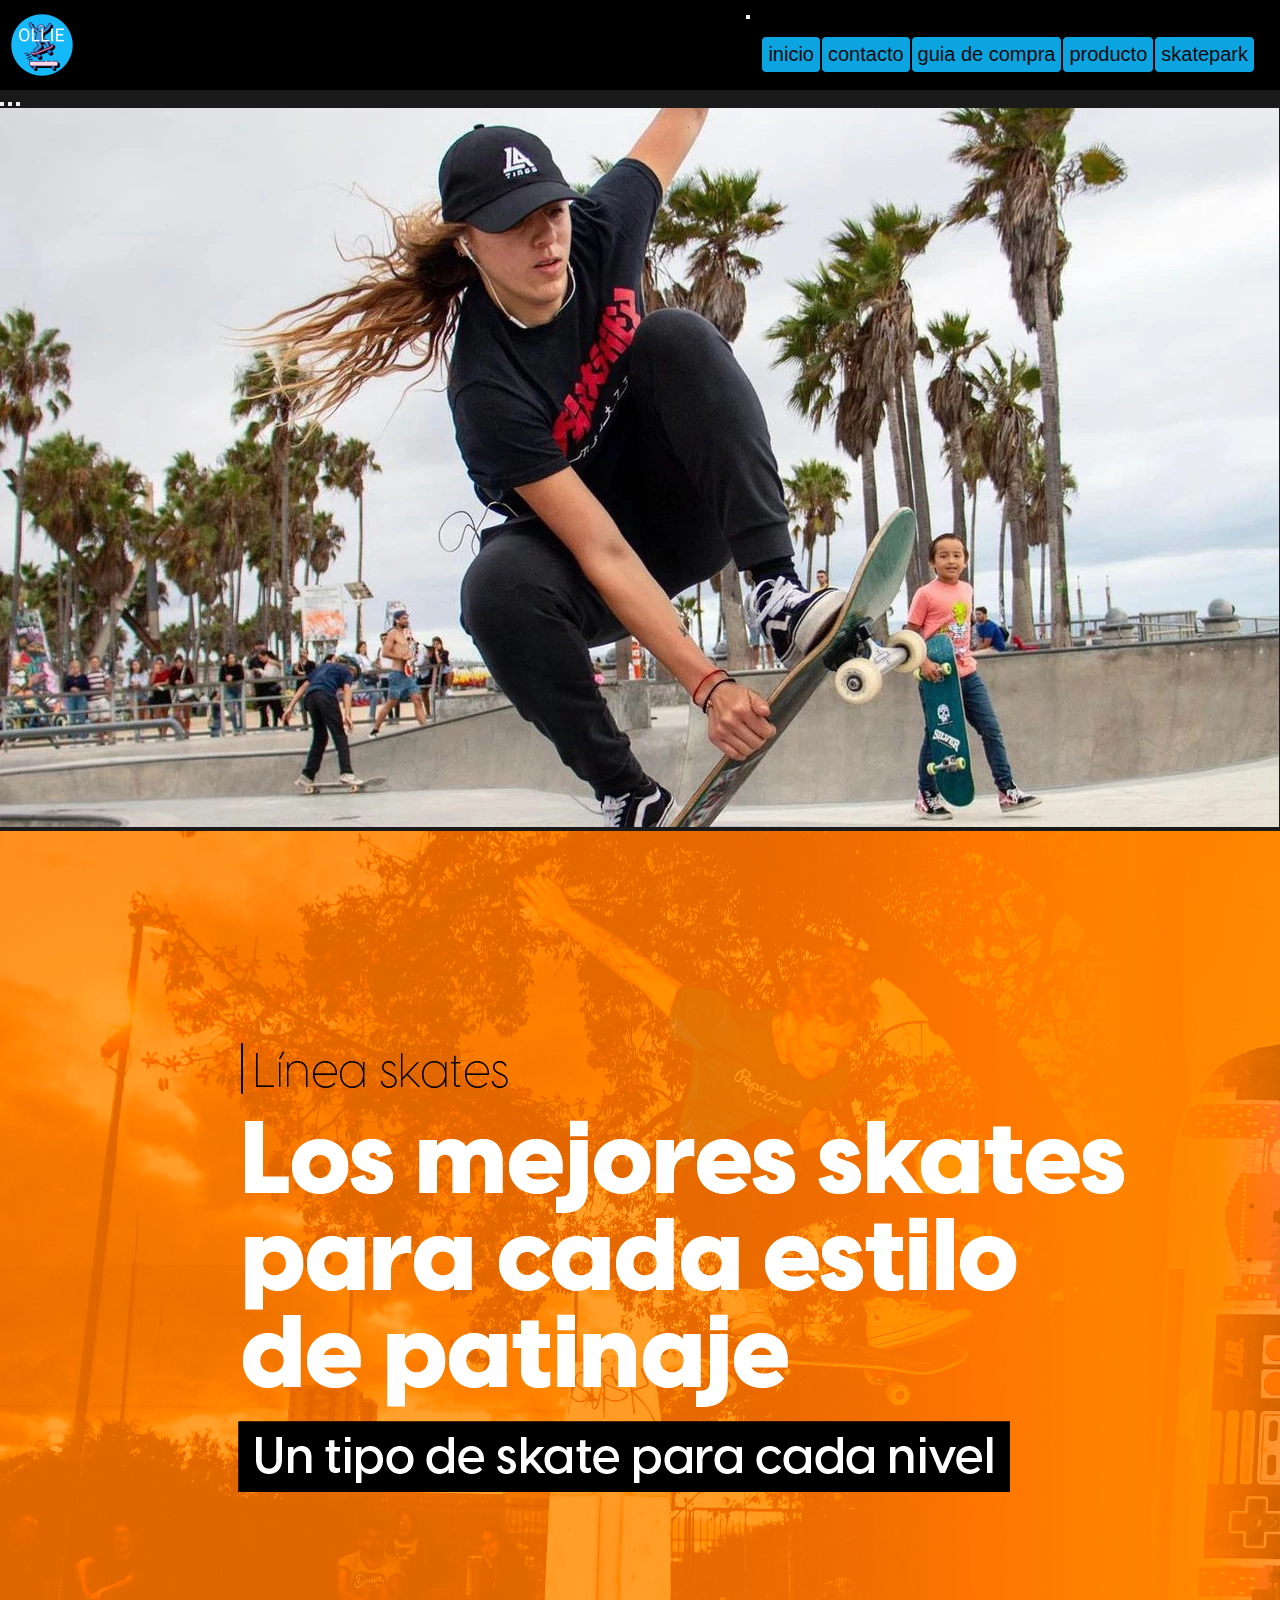
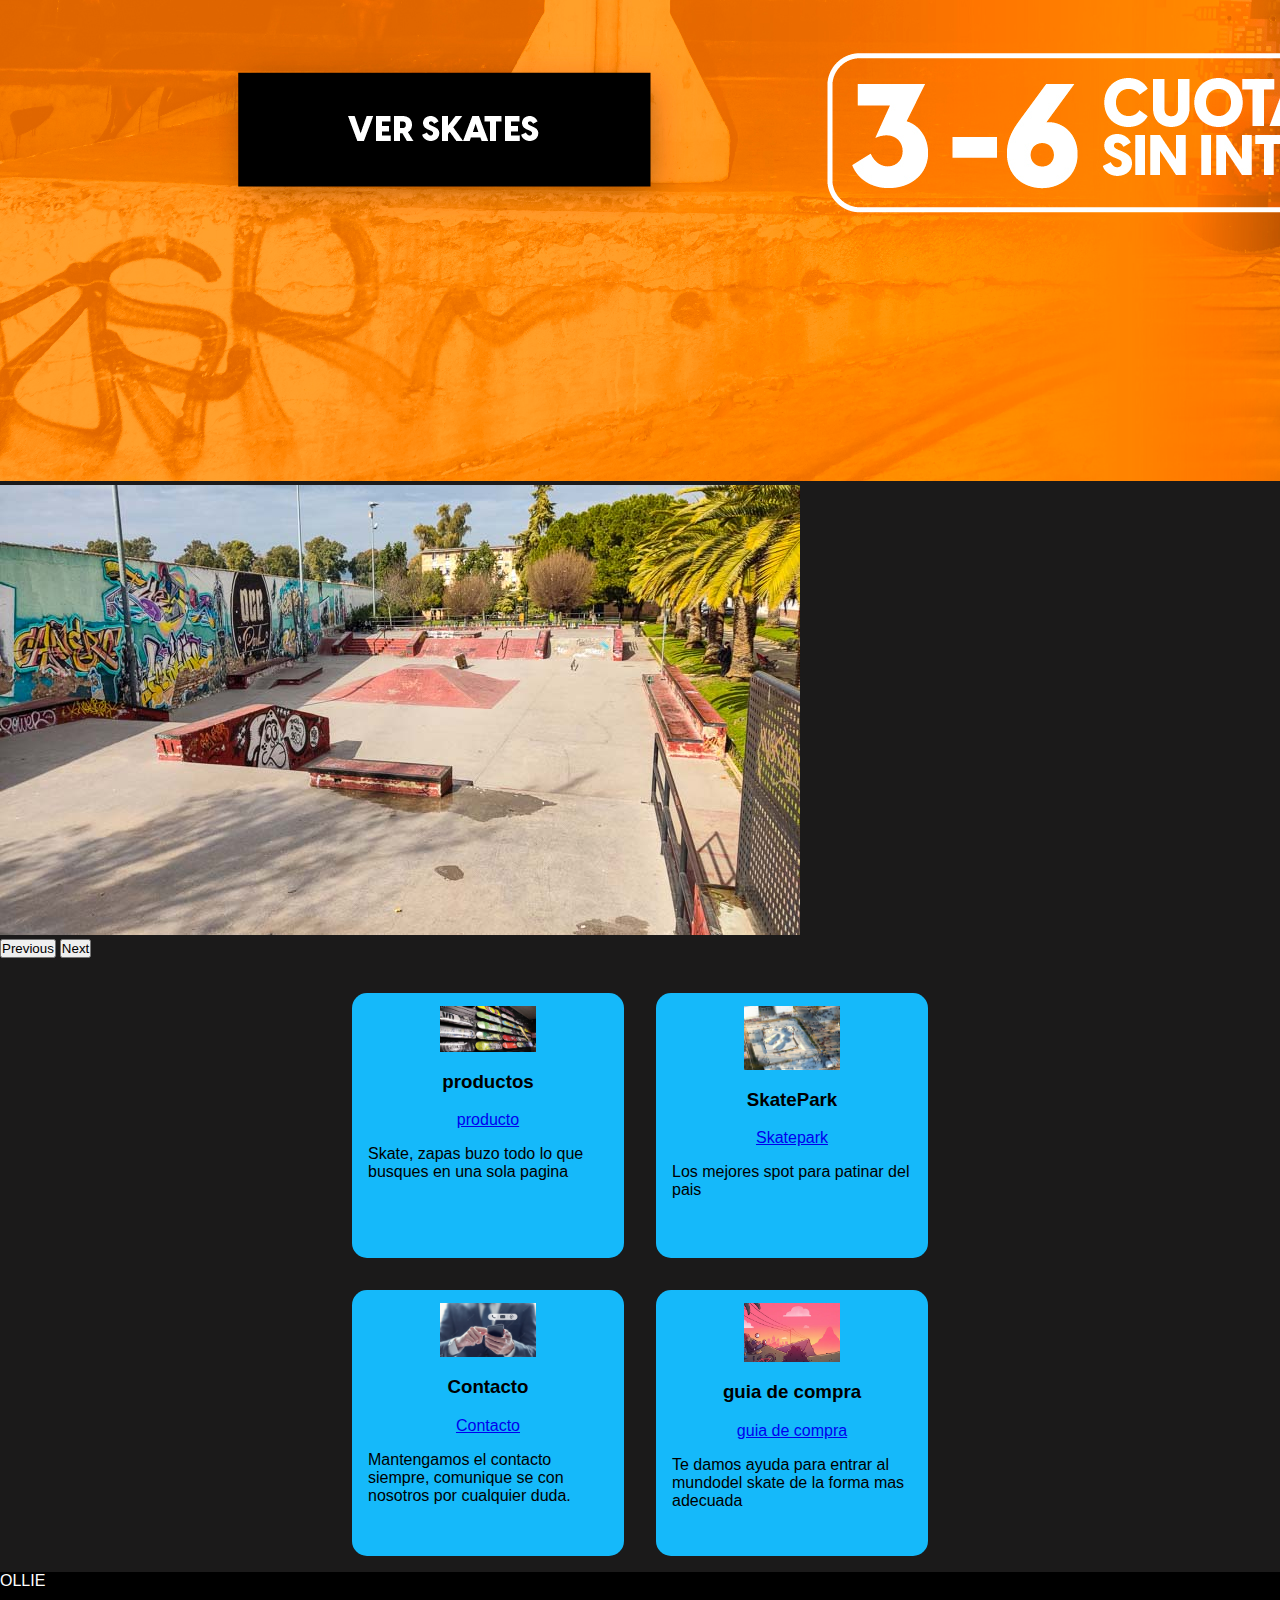
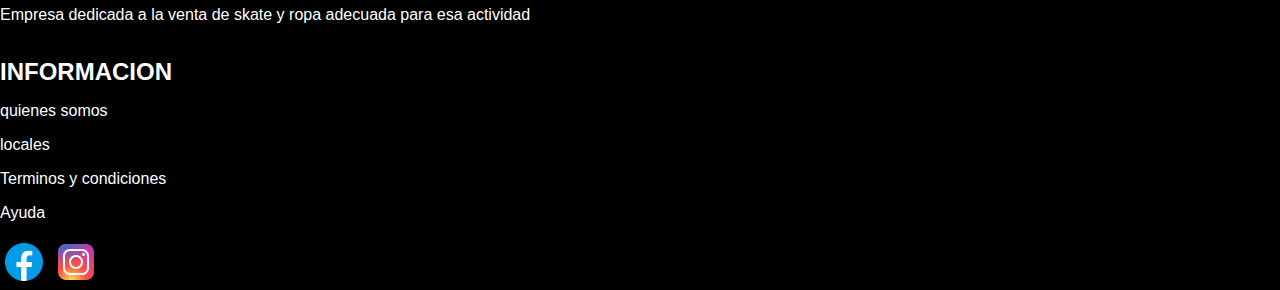
==== index.html @ e7edc2a2 "mejore el index.html" ====
<!DOCTYPE html>
<html lang="es">
<head>
    <meta charset="UTF-8">
    <meta http-equiv="X-UA-Compatible" content="IE=edge">
    <meta name="viewport" content="width=device-width, initial-scale=1.0">
    <!-- CSS only -->
    <link href="https://cdn.jsdelivr.net/npm/bootstrap@5.2.0/dist/css/bootstrap.min.css" rel="stylesheet" integrity="sha384-gH2yIJqKdNHPEq0n4Mqa/HGKIhSkIHeL5AyhkYV8i59U5AR6csBvApHHNl/vI1Bx" crossorigin="anonymous">
    <link rel="stylesheet" href="./style.css/style.css">
    <meta name="description" contect="pagina principal deventa de skate">
    <meta name="keywords" content="skate,zapatilla,buzos,skatepark">
    <title>OLLIE</title>
</head>
<body>
   <header class="header" class="container-fluid">
    <img class="logo" src="./imagen/icons8-skateboard-64.png" alt="logo de la pagina">
    <nav class="navbar navbar-expand-lg fondo-nav">
      <div class="container-fluid">
        
        <button class="navbar-toggler" type="button" data-bs-toggle="collapse" data-bs-target="#navbarSupportedContent" aria-controls="navbarSupportedContent" aria-expanded="false" aria-label="Toggle navigation">
          <span class="navbar-toggler-icon"></span>
        </button>
        <div class="collapse navbar-collapse" id="navbarSupportedContent">
          <ul class="navbar-nav me-auto mb-2 mb-lg-0">
            <li class="nav-item">
              <a class="nav-link" href="./index.html">inicio</a>
            </li>
            <li class="nav-item">
              <a class="nav-link"  href="./paginas/contacto.html">contacto</a>
            </li>
            <li class="nav-item">
              <a class="nav-link" href="./paginas/Guiadecompra.html">guia de compra</a>
            </li>
            
              <li class="nav-item">
                <a class="nav-link" href="./paginas/producto.html">producto</a>
              </li>
            <li class="nav-item">
              <a class="nav-link" href="./paginas/Skatepark.html">skatepark</a>
            </li>
          </ul>
      </div>
    </nav>
   </header>
   <main class="container-fluid">
      <div id="carouselExampleIndicators" class="carousel slide" data-bs-ride="true">
    <div class="carousel-indicators">
      <button type="button" data-bs-target="#carouselExampleIndicators" data-bs-slide-to="0" class="active" aria-current="true" aria-label="Slide 1"></button>
      <button type="button" data-bs-target="#carouselExampleIndicators" data-bs-slide-to="1" aria-label="Slide 2"></button>
      <button type="button" data-bs-target="#carouselExampleIndicators" data-bs-slide-to="2" aria-label="Slide 3"></button>
    </div>
    <div class="carousel-inner">
      <div class="carousel-item active">
        <img src="./imagen/Sketer_Monopatinjae_hiphop_002.webp" class="d-block w-100" alt="foto de skater">
      </div>
      <div class="carousel-item">
        <img src="./imagen/skates_Mesa-de-trabajo-1.jpg" class="d-block w-100" alt="tabla de skate">
      </div>
      <div class="carousel-item">
        <img src="./imagen/skatepark-cordoba-5.jpg" class="d-block w-100" alt="skatepark de san nicolas">
      </div>
    </div>
    <button class="carousel-control-prev" type="button" data-bs-target="#carouselExampleIndicators" data-bs-slide="prev">
      <span class="carousel-control-prev-icon" aria-hidden="true"></span>
      <span class="visually-hidden">Previous</span>
    </button>
    <button class="carousel-control-next" type="button" data-bs-target="#carouselExampleIndicators" data-bs-slide="next">
      <span class="carousel-control-next-icon" aria-hidden="true"></span>
      <span class="visually-hidden">Next</span>
    </button>
    <main class="iniciomain">
    <section class="inicio">
      <h3 class="titulodeinicio"></h3>
      <section class="cardContainer2">
        <div class="card2">
            <img class="img2" src="./imagen/pared de skate.jpg" alt="producto">
            <h3>productos</h3>
            <a class="linkinicio" href="./paginas/producto.html">producto</a>
            <p>Skate, zapas buzo todo lo que busques en una sola pagina </p>
        </div>

              
        <div class="card2">
            <img class="img2" src="./imagen/SKATEPARC-VUE-ARIENNE.jpg" alt="skatepark">
            <h3>SkatePark</h3>
            <a class="linkinicio" href="./paginas/Skatepark.html">Skatepark</a>
            <p>Los mejores spot para patinar del pais</p>
        </div>

          <div class="card2">
            <img class="img2" src="./imagen/contacto.jpg" alt="contacto">
            <h3>Contacto</h3>
            <a class="linkinicio" href="./paginas/contacto.html">Contacto</a>
            <p>Mantengamos el contacto siempre, comunique se con nosotros por cualquier duda.</p>
          </div>
          <div class="card2">
            <img class="img2" src="./imagen/fondo chill.jpg" alt="guia de compra">
            <h3>guia de compra</h3>
            <a class="linkinicio" href="./paginas/Guiadecompra.html">guia de compra</a>
            <p>Te damos ayuda para entrar al mundodel skate de la forma mas adecuada</p>
        </div>
    </section>
  </main>
  </div>
          <footer id="footerindex" class="border">OLLIE
            <br>
            <p>Empresa dedicada a la venta de skate y ropa adecuada para esa actividad </p>
            <br>
            <h2>INFORMACION</h2>
            <p>quienes somos</p>
            <p>locales</p>
            <p>Terminos y condiciones</p>
            <p>Ayuda</p>
            <img class="logofooter" src="./imagen/icons8-facebook-nuevo-48.png">
            <img class="logofooter" src="./imagen/icons8-instagram-48 (1).png">
            </footer>
        </section>
          </main>
          <!-- JavaScript Bundle with Popper -->
          <script src="https://cdn.jsdelivr.net/npm/bootstrap@5.2.0/dist/js/bootstrap.bundle.min.js" integrity="sha384-A3rJD856KowSb7dwlZdYEkO39Gagi7vIsF0jrRAoQmDKKtQBHUuLZ9AsSv4jD4Xa" crossorigin="anonymous"></script>
        </body>
        </html>
---- style.css/style.css ----
@charset "UTF-8";
/*cabecera de la pagina*/
/* diseño mobile*/
.iniciomain {
  display: block;
}

.cardContainer2 {
  display: flex;
  flex-wrap: wrap;
  justify-content: center;
  width: 60%;
  margin: auto;
}

.card2 {
  display: flex;
  flex-direction: column;
  align-items: center;
  width: 15rem;
  height: 15rem;
  padding: 0.8rem 1rem;
  margin: 1rem 1rem;
  background-color: #15b9fa;
  border-radius: 15px;
  transition: 0.2s ease all;
}

p {
  display: block;
  -webkit-margin-before: 1em;
          margin-block-start: 1em;
  -webkit-margin-after: 1em;
          margin-block-end: 1em;
  -webkit-margin-start: 0px;
          margin-inline-start: 0px;
  -webkit-margin-end: 0px;
          margin-inline-end: 0px;
}

.img2 {
  width: 40%;
}

.card div {
  width: 100%;
  display: flex;
  justify-content: space-between;
  align-items: center;
  margin-top: 1.5rem;
}

.card h3 {
  margin: 1rem auto 0.5rem 0;
}

h3 {
  display: block;
  font-size: 1.17em;
  -webkit-margin-before: 1em;
          margin-block-start: 1em;
  -webkit-margin-after: 1em;
          margin-block-end: 1em;
  -webkit-margin-start: 0px;
          margin-inline-start: 0px;
  -webkit-margin-end: 0px;
          margin-inline-end: 0px;
  font-weight: bold;
}

.card:hover {
  transform: scale(1.03);
  box-shadow: rgba(100, 100, 111, 0.2) 0px 7px 29px 0px;
}

.header {
  display: flex;
  align-items: center;
  justify-content: space-between;
  padding: 10px;
  background-color: #000000;
  height: 70px;
  margin: 0px;
}

.title {
  font-family: Impact, Haettenschweiler, "Arial Narrow Bold", sans-serif;
  color: #15b9fa;
}

.navbar ul {
  display: flex;
  justify-content: flex-end;
  padding: 15px;
}

.navbar ul li {
  display: inline-block;
  background-color: hsl(197deg, 91%, 46%);
  border-radius: 5px;
  border: 1px solid #000000;
  padding: 6px;
  margin: 0px;
}

.navbar ul li a {
  color: rgb(10, 10, 10);
  text-decoration: none;
  font-family: Impact, Haettenschweiler, "Arial Narrow Bold", sans-serif;
  font-size: 18px;
  font-size: 20px;
  transition: color 0.7s ease-in, font-size 1.5s;
}

.titulos {
  text-align: center;
  color: hsl(197deg, 91%, 46%);
}

.navbar ul li a:hover {
  color: #ffffff;
  font-size: 24px;
}

.navbar {
  display: flex;
}

.titulodeinicio {
  color: #ffffff;
  font-family: Impact, Haettenschweiler, "Arial Narrow Bold", sans-serif;
}

form {
  width: 300px;
  padding: 16px;
  border-radius: 10px;
  margin: auto;
  background-color: #f1d5d5;
}

form label {
  font-weight: bold;
  display: inline-block;
}

#footerindex {
  grid-area: footer;
  background-color: #000000;
  color: hsl(0deg, 0%, 100%);
  font-family: "Franklin Gothic Medium", "Arial Narrow", Arial, sans-serif;
  text-decoration: none;
  padding: 0px;
  margin: 0px;
}

* {
  padding: 0;
  margin: 0;
}

body {
  background-color: #1b1a1a;
}

nav {
  grid-area: nav;
}

#servicios {
  grid-area: servicios;
  font-family: Impact, Haettenschweiler, "Arial Narrow Bold", sans-serif;
  text-decoration: none;
  text-align: center;
  color: #1fbbe2;
}

aside {
  grid-area: publicidad;
}

section {
  font-family: Impact, Haettenschweiler, "Arial Narrow Bold", sans-serif;
}

.sectionventas {
  display: grid;
  grid-area: section;
  grid-template-areas: "img img";
  grid-template-columns: 1fr 1fr;
  grid-template-rows: 1fr;
  color: #ffffff;
}

#guia {
  color: #eff0ef;
  font-family: Impact, Haettenschweiler, "Arial Narrow Bold", sans-serif;
}

/*ventas de skate*/
.ventadeskate {
  display: block;
}

.cardContainer {
  display: flex;
  flex-wrap: wrap;
  justify-content: center;
  width: 80%;
  margin: auto;
}

.card {
  display: flex;
  flex-direction: column;
  align-items: center;
  width: 15rem;
  height: 43rem;
  padding: 0.8rem 1rem;
  margin: 1rem 1rem;
  background-color: rgb(247, 245, 245);
  border-radius: 15px;
  transition: 0.2s ease all;
}

p {
  display: block;
  -webkit-margin-before: 1em;
          margin-block-start: 1em;
  -webkit-margin-after: 1em;
          margin-block-end: 1em;
  -webkit-margin-start: 0px;
          margin-inline-start: 0px;
  -webkit-margin-end: 0px;
          margin-inline-end: 0px;
}

.card img {
  width: 70%;
}

.card div {
  width: 100%;
  display: flex;
  justify-content: space-between;
  align-items: center;
  margin-top: 1.5rem;
}

.card h3 {
  margin: 1rem auto 0.5rem 0;
}

h3 {
  display: block;
  font-size: 1.17em;
  -webkit-margin-before: 1em;
          margin-block-start: 1em;
  -webkit-margin-after: 1em;
          margin-block-end: 1em;
  -webkit-margin-start: 0px;
          margin-inline-start: 0px;
  -webkit-margin-end: 0px;
          margin-inline-end: 0px;
  font-weight: bold;
}

.card:hover {
  transform: scale(1.03);
  box-shadow: rgba(100, 100, 111, 0.2) 0px 7px 29px 0px;
}

@media screen and (min-width: 600px) and (orientation: portrait) {
  .grid {
    grid-template-columns: repeat(2, 1fr);
    grid-template-areas: "nav productos" "nav publicidad" "nav servicios" "footer footer";
  }
}
/* diseño de desktop */
@media screen and (min-width: 1200px) {
  .grid {
    display: grid;
    grid-template-areas: "nav productos publicidad" "nav servicios publicidad" "footer footer footer";
    grid-template-rows: 300px 250px 200px;
    grid-template-columns: 20% auto 10%;
    height: 100vh;
  }
  .grid2 {
    display: grid;
    grid-template-areas: "nav productos2 publicidad" "nav skateventas publicidad" "nav precios publicidad";
    grid-template-rows: 300px 250px 200px;
    grid-template-columns: 20% auto 10%;
    height: 100vh;
  }
  .navbar {
    display: flex;
  }
}
* {
  padding: 0px;
  margin: 0px;
}

/*fin de la cabecera */
/*cuerpo de la pagina */
@-webkit-keyframes fondo {
  0% {
    background-color: #eff0ef;
    padding: 20px;
  }
  25% {
    background-color: #1fbbe2;
    padding: 30px;
  }
  50% {
    background-color: #000000;
    padding: 10px;
  }
  100% {
    background-color: #eff0ef;
    padding: 20px;
  }
}
@keyframes fondo {
  0% {
    background-color: #eff0ef;
    padding: 20px;
  }
  25% {
    background-color: #1fbbe2;
    padding: 30px;
  }
  50% {
    background-color: #000000;
    padding: 10px;
  }
  100% {
    background-color: #eff0ef;
    padding: 20px;
  }
}
@media screen and (max-width: 599px) and (orientation: landscape) {
  .grid {
    grid-template-rows: 3fr 2fr 1fr;
  }
}
/*fin del cuerpo */
/*fin de diseño mobile */
/*diseño para taleta *//*# sourceMappingURL=style.css.map */
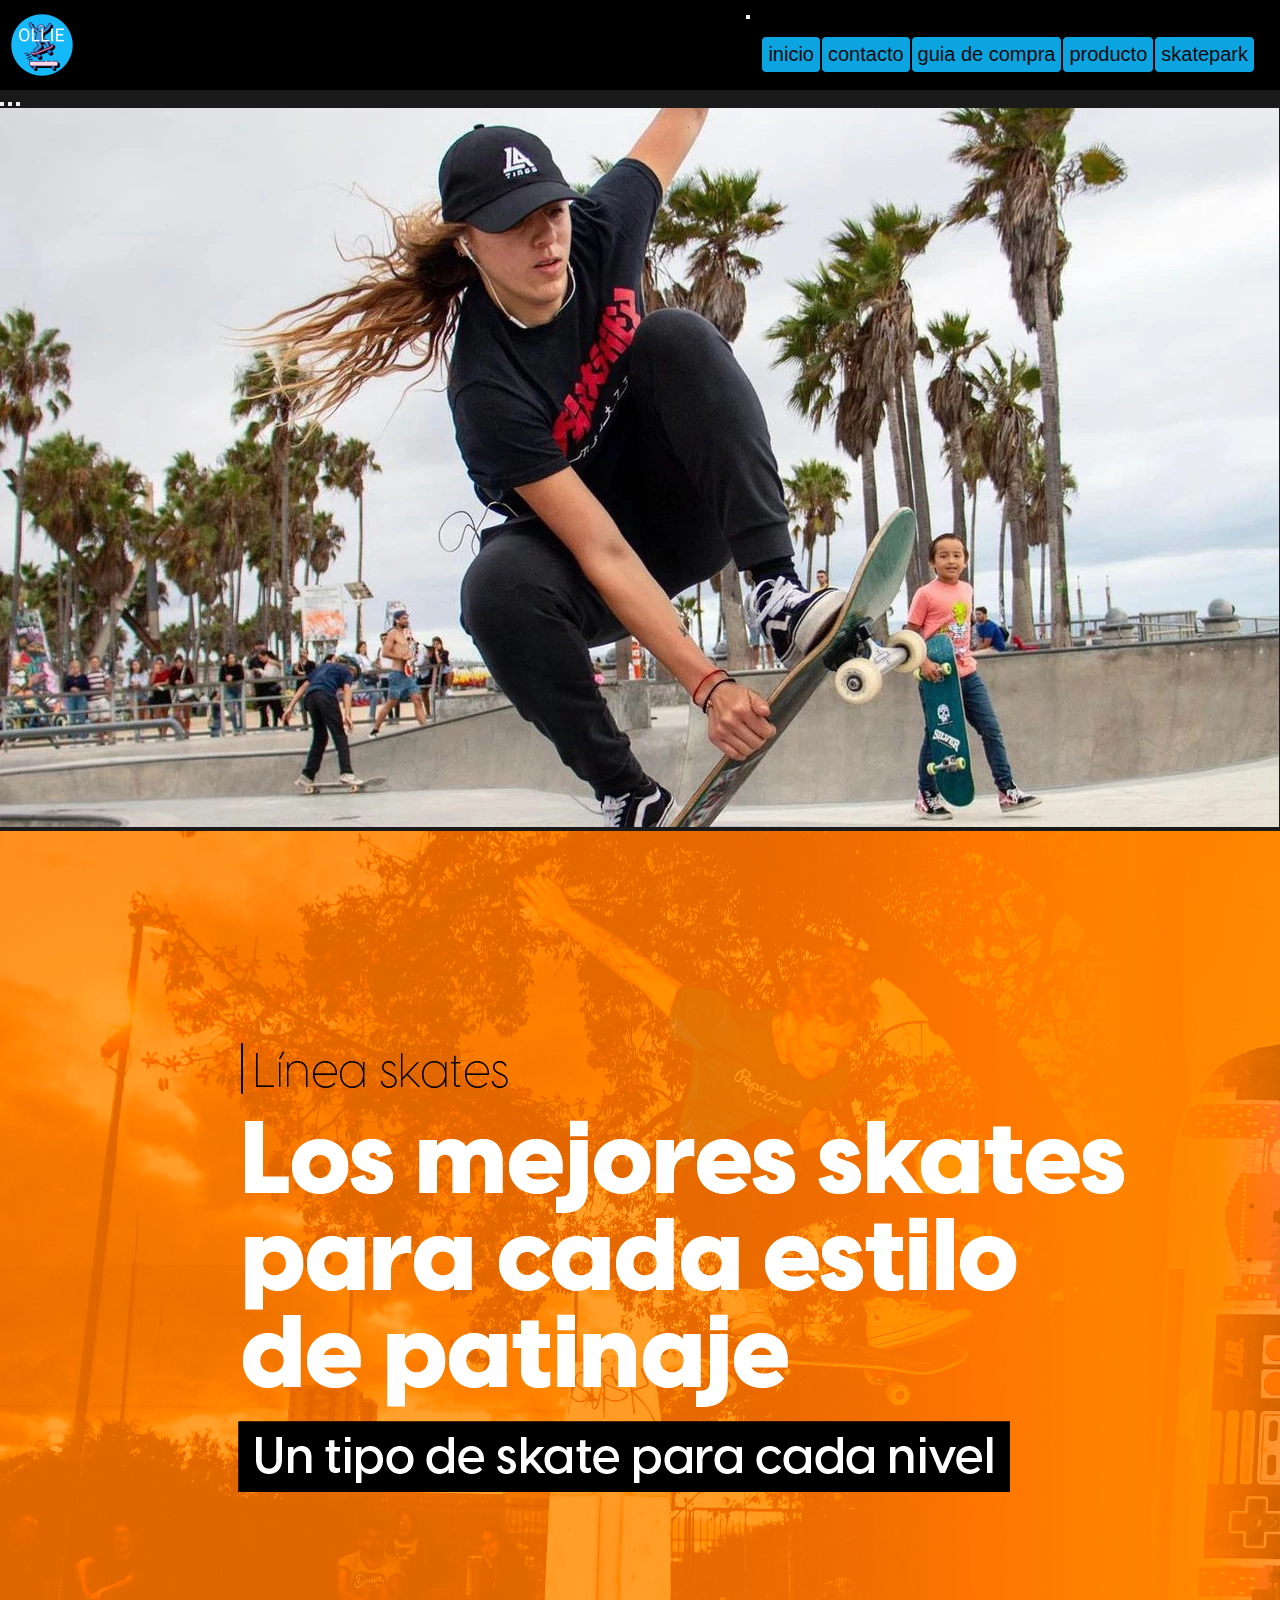
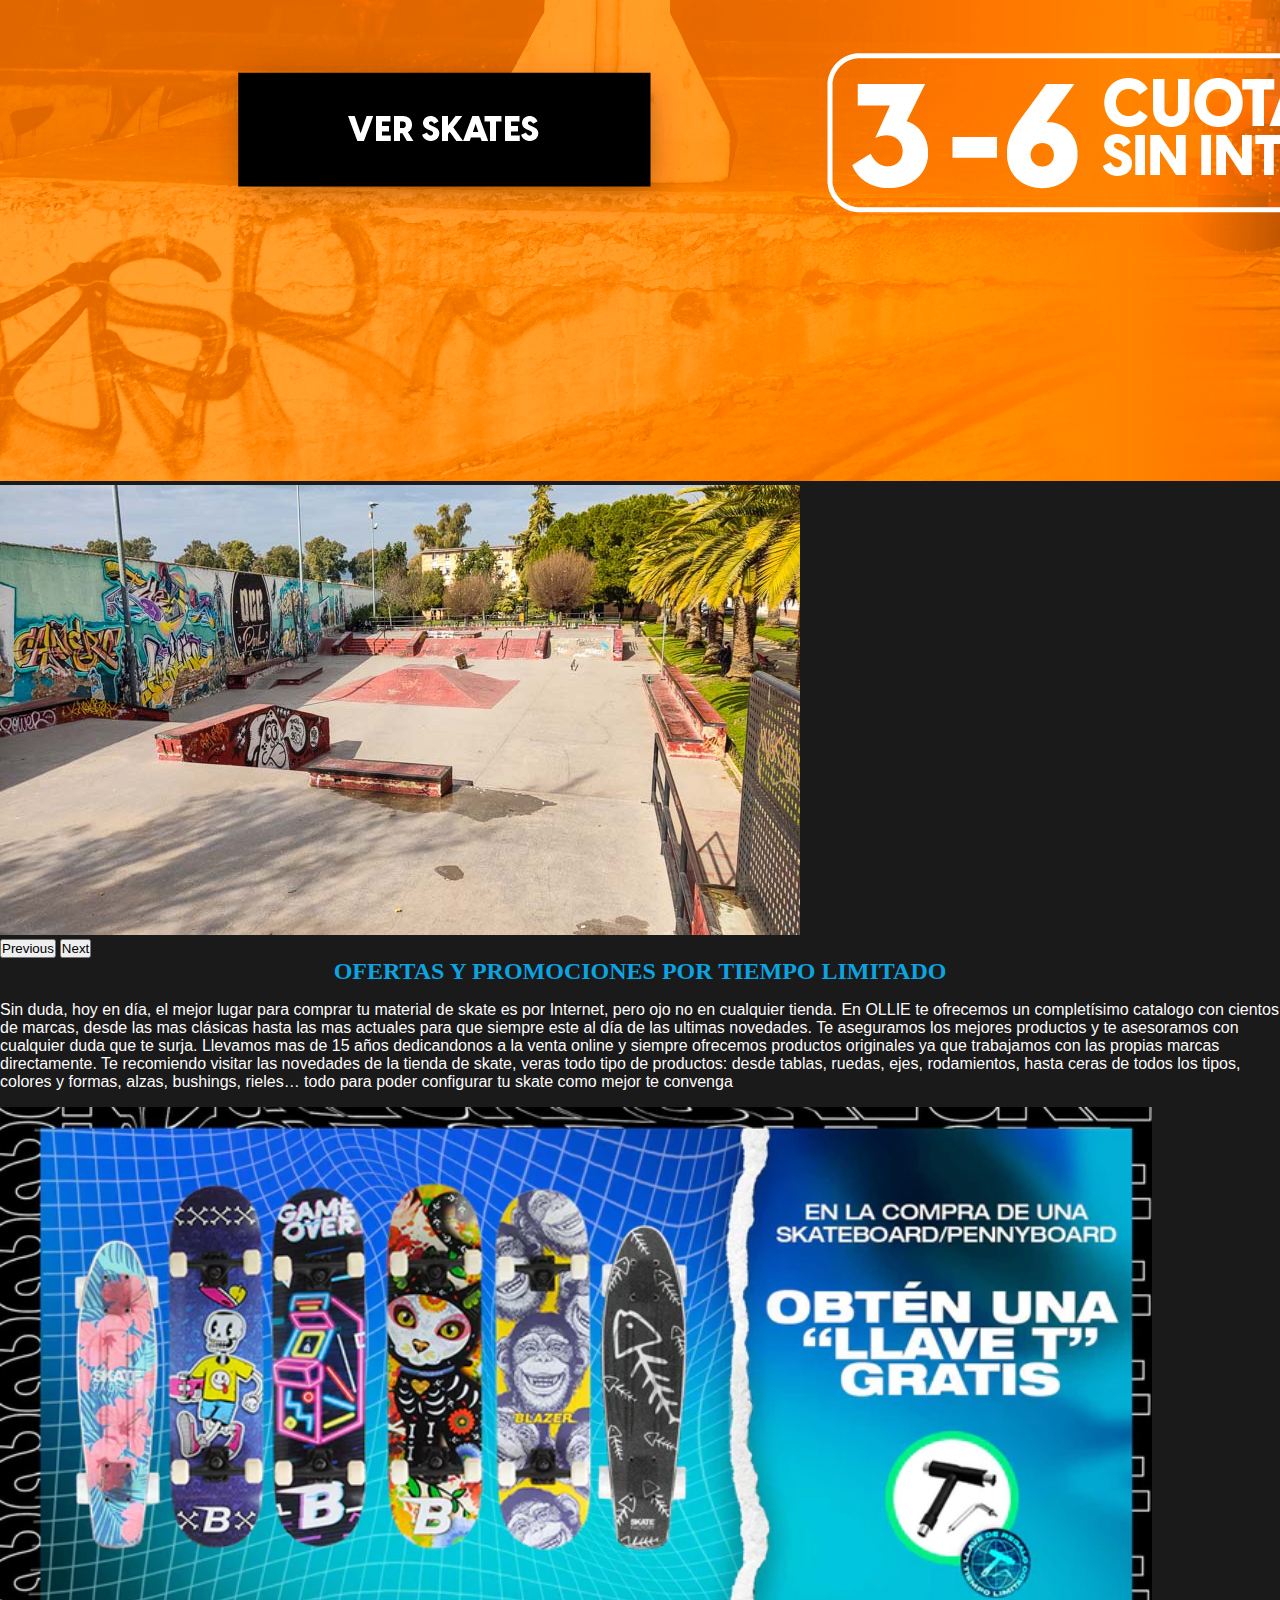
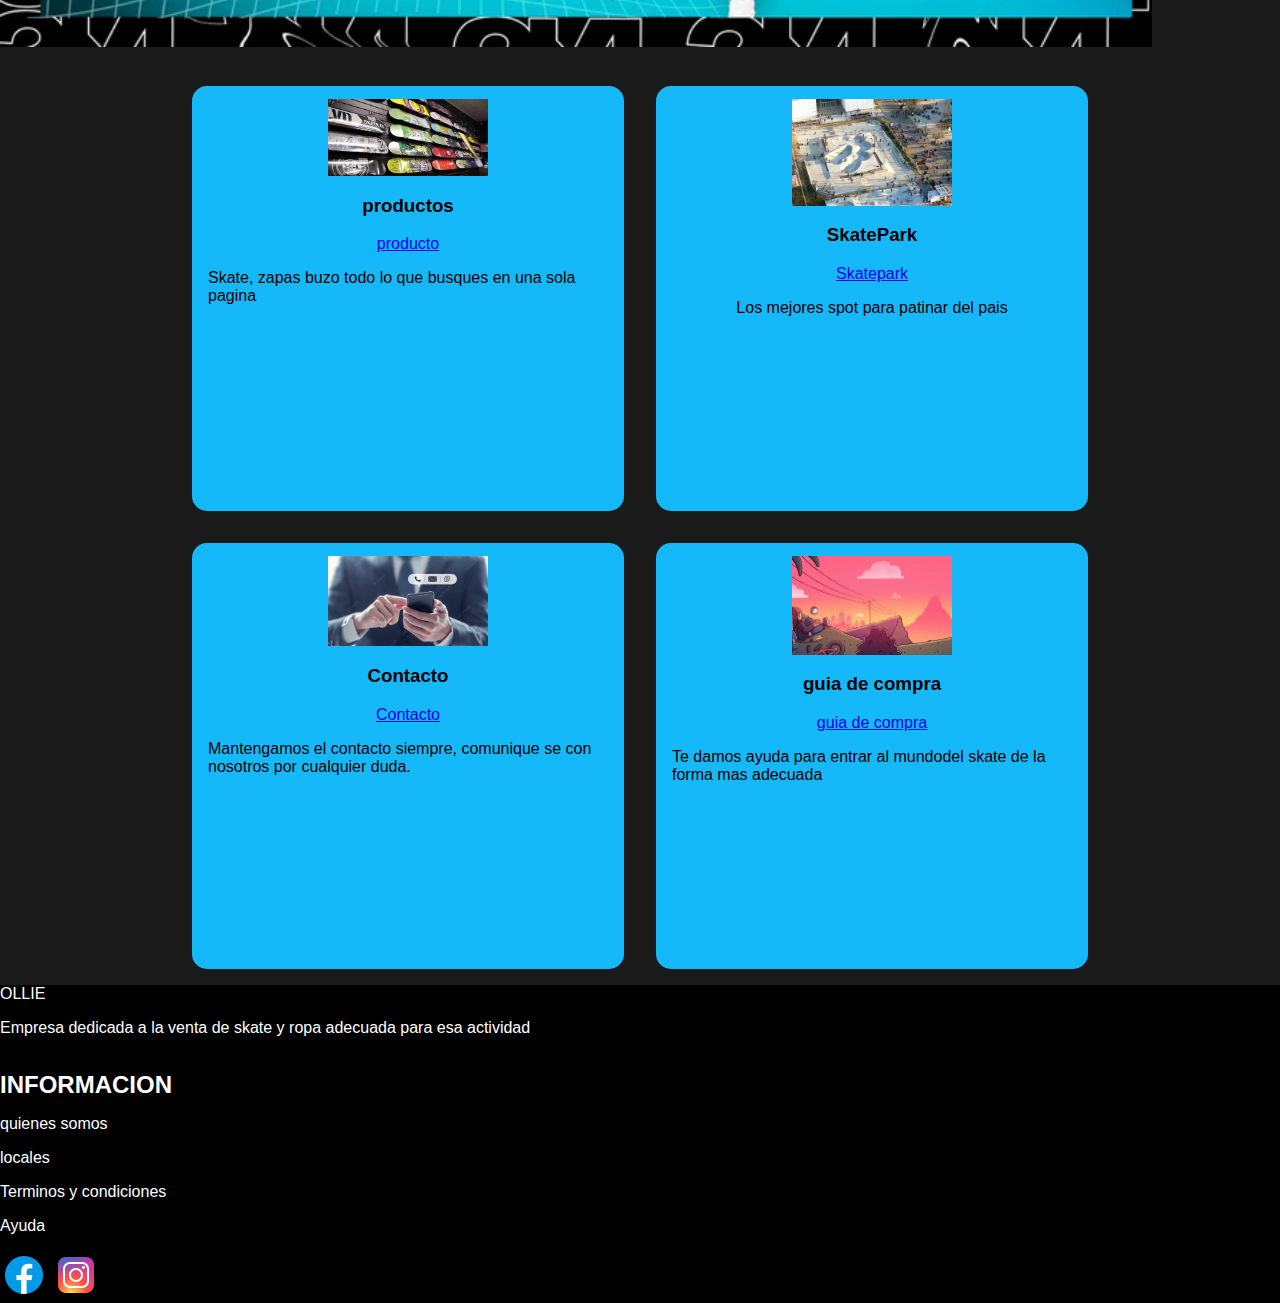
==== commit ecd479e0: "termianndo el index.html" ====
--- a/index.html
+++ b/index.html
@@ -68,6 +68,13 @@
       <span class="carousel-control-next-icon" aria-hidden="true"></span>
       <span class="visually-hidden">Next</span>
     </button>
+    <div class="mediodeindex">
+    <h2 class="titulos">OFERTAS Y PROMOCIONES POR TIEMPO LIMITADO</h2>
+    <p class="conocenos">Sin duda, hoy en día, el mejor lugar para comprar tu material de skate es por Internet, pero ojo no en cualquier tienda.
+      En OLLIE te ofrecemos un completísimo catalogo con cientos de marcas, desde las mas clásicas hasta las mas actuales para que siempre este al día de las ultimas novedades. Te aseguramos los mejores productos y te asesoramos con cualquier duda que te surja. Llevamos mas de 15 años dedicandonos a la venta online y siempre ofrecemos productos originales ya que trabajamos con las propias marcas directamente.
+      Te recomiendo visitar las novedades de la tienda de skate, veras todo tipo de productos: desde tablas, ruedas, ejes, rodamientos, hasta ceras de todos los tipos, colores y formas, alzas, bushings, rieles… todo para poder configurar tu skate como mejor te convenga</p>
+      <img class="imgconocenos" src="./imagen/patinetas-skateboard-en-la-compra-llevate-una-herramienta-t-gratis-phone_800x.webp">
+    </div>
     <main class="iniciomain">
     <section class="inicio">
       <h3 class="titulodeinicio"></h3>
--- a/style.css/style.css
+++ b/style.css/style.css
@@ -9,7 +9,7 @@
   display: flex;
   flex-wrap: wrap;
   justify-content: center;
-  width: 60%;
+  width: 90%;
   margin: auto;
 }
 
@@ -17,8 +17,8 @@
   display: flex;
   flex-direction: column;
   align-items: center;
-  width: 15rem;
-  height: 15rem;
+  width: 25rem;
+  height: 25REM;
   padding: 0.8rem 1rem;
   margin: 1rem 1rem;
   background-color: #15b9fa;
@@ -73,6 +73,15 @@
   box-shadow: rgba(100, 100, 111, 0.2) 0px 7px 29px 0px;
 }
 
+.conocenos {
+  font-family: Impact, Haettenschweiler, "Arial Narrow Bold", sans-serif;
+  color: rgb(253, 252, 252);
+}
+
+.imgconocenos {
+  width: 90%;
+}
+
 .header {
   display: flex;
   align-items: center;
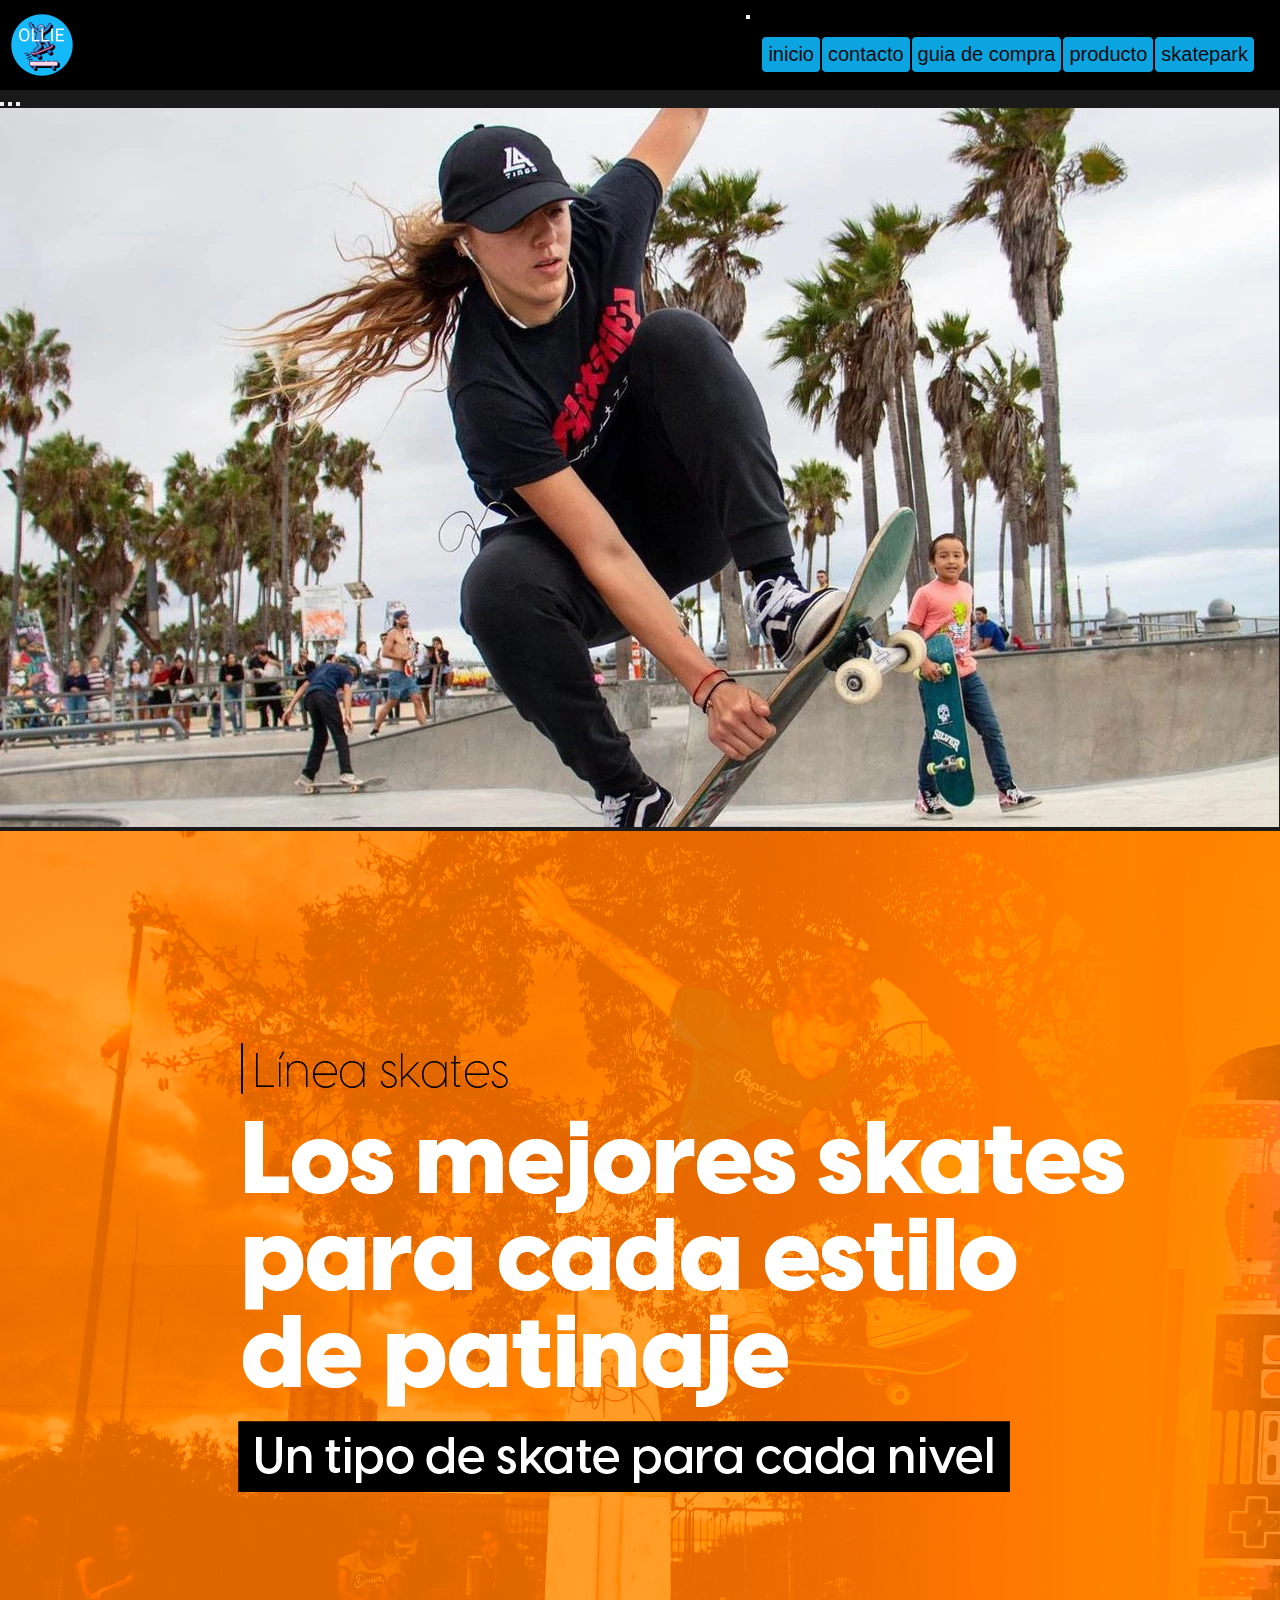
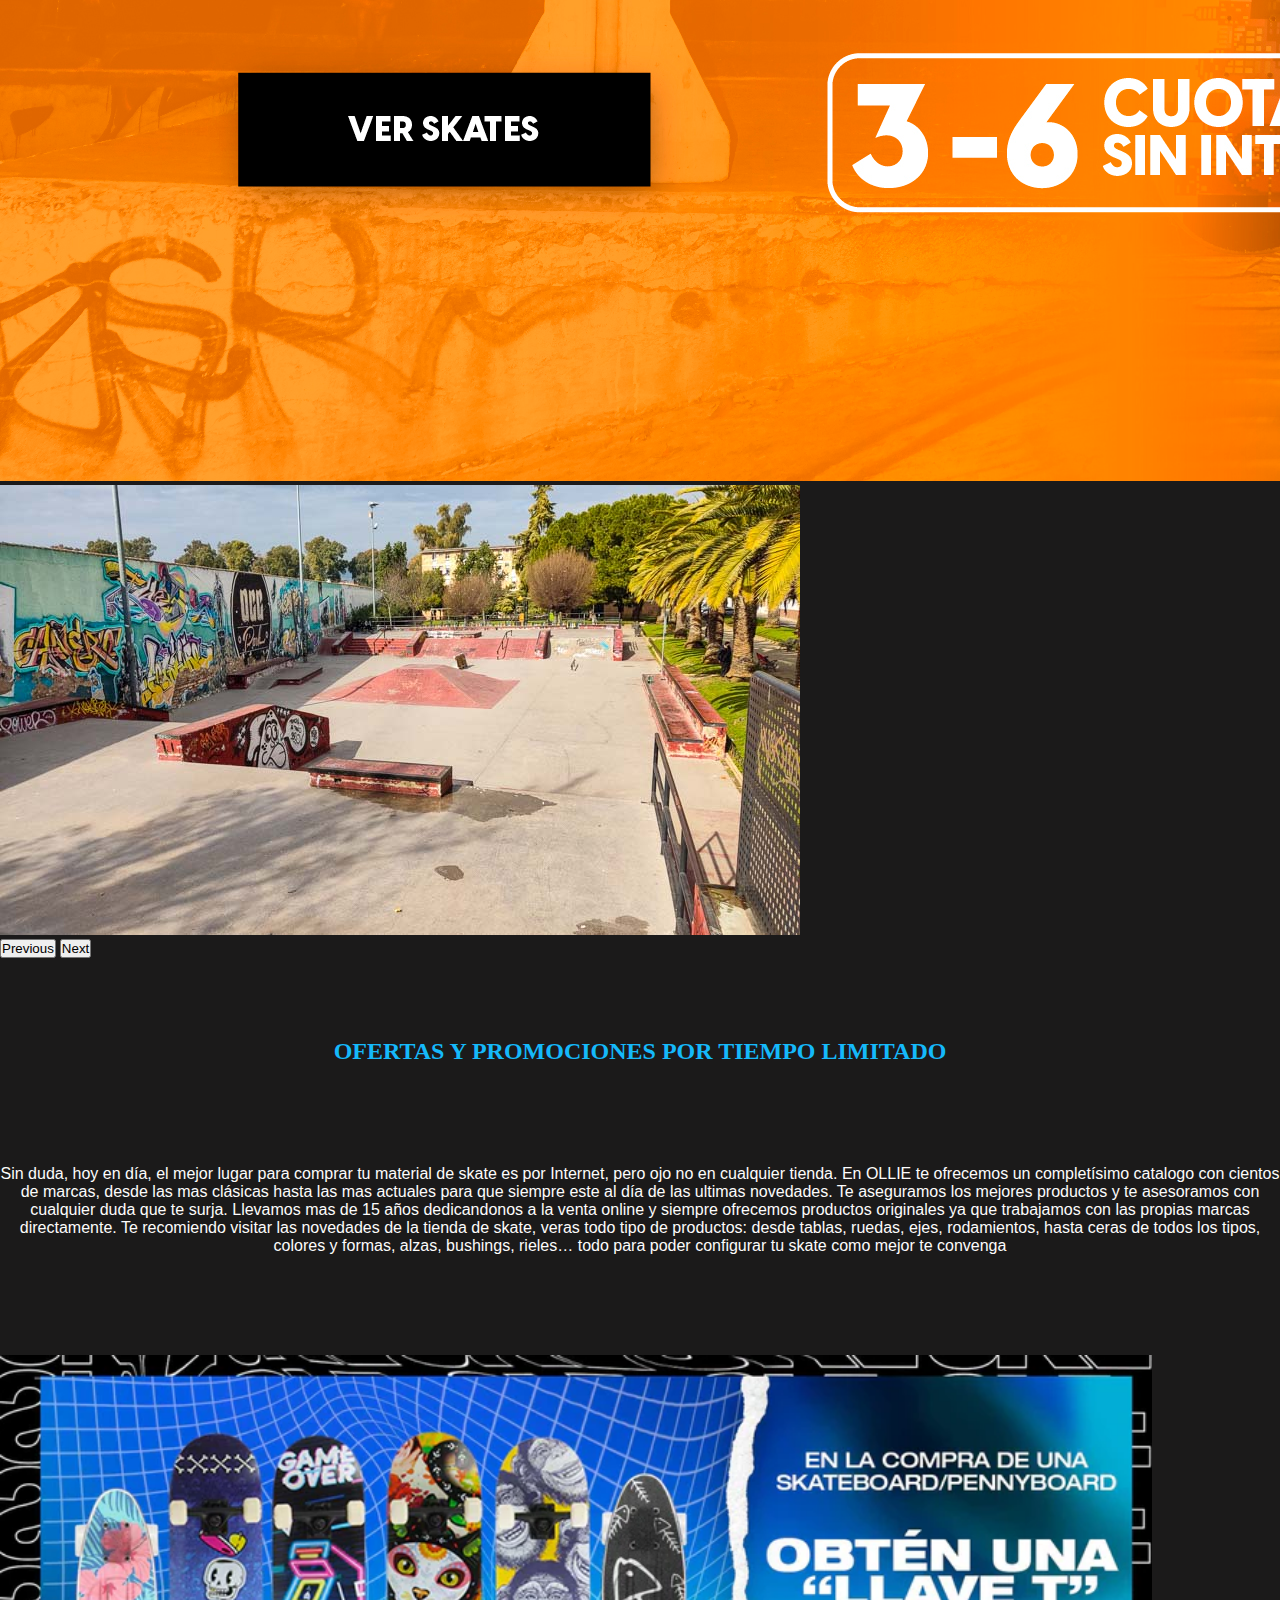
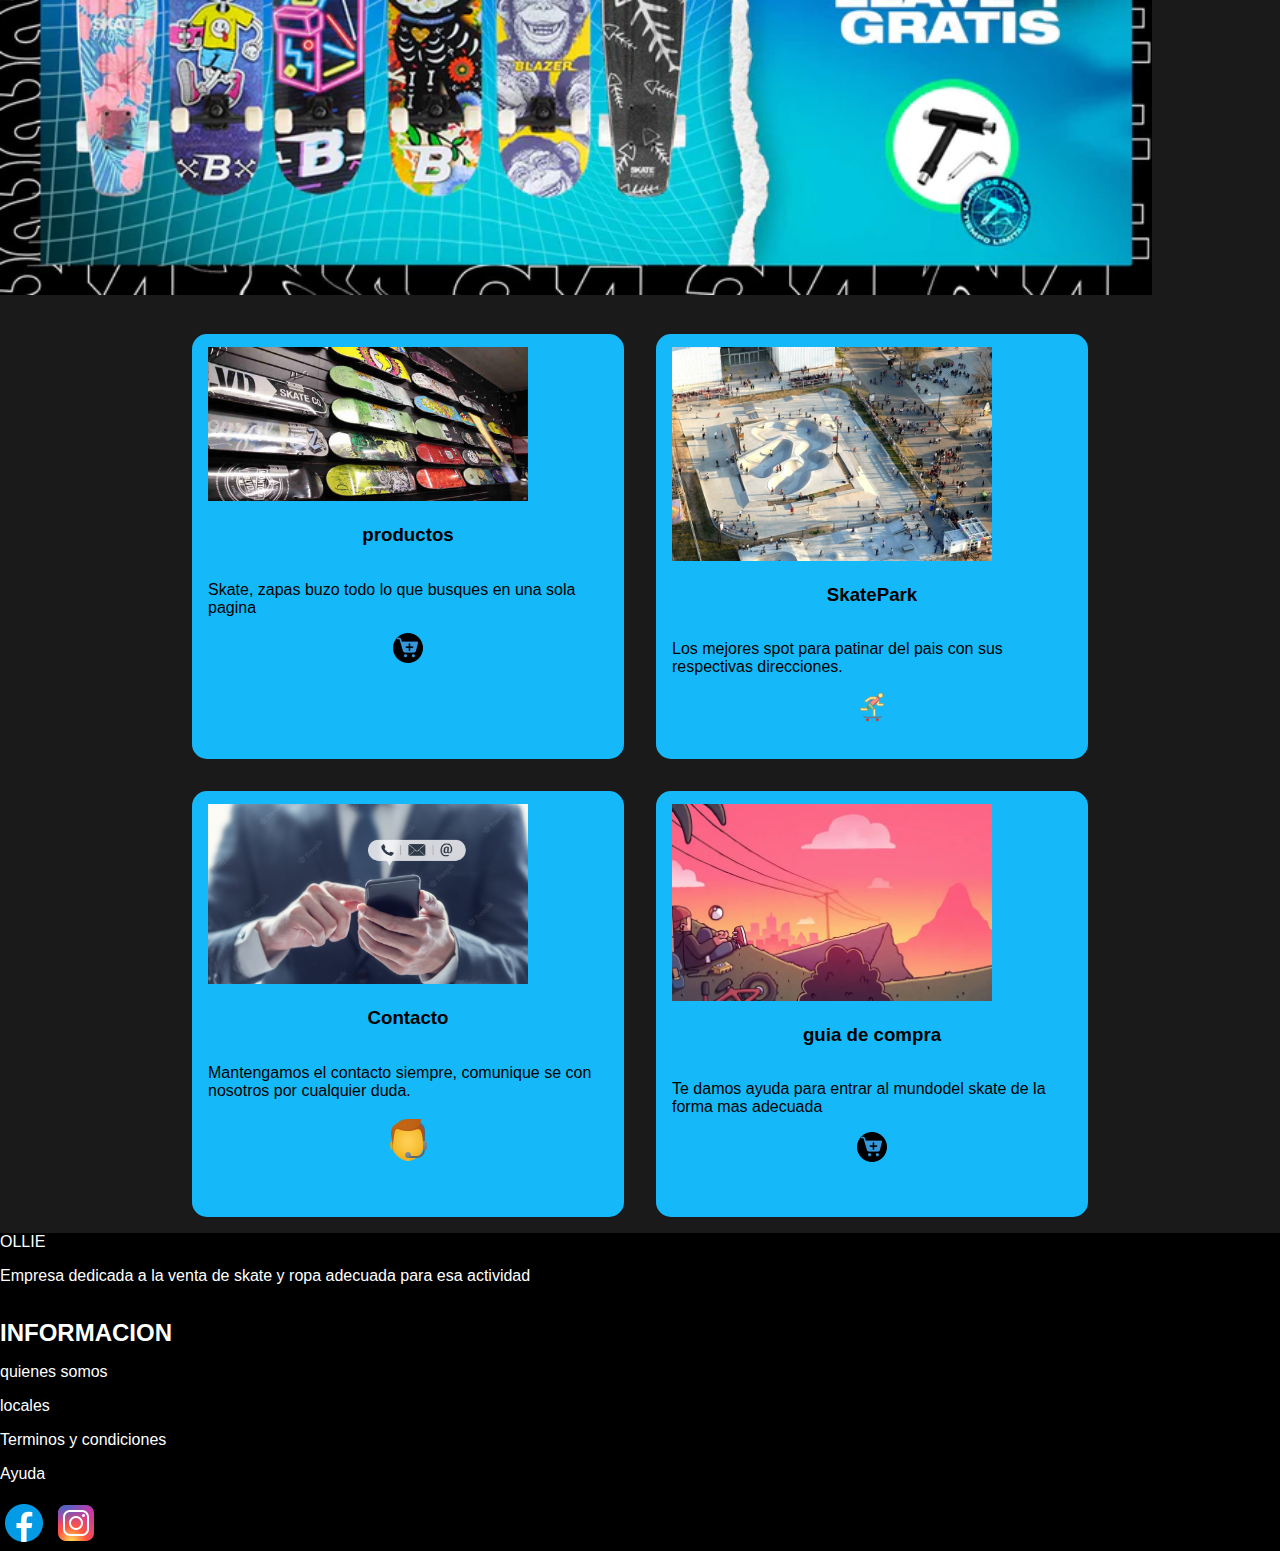
==== commit a52c4eb5: "creacion de la pagina guida de compra casi terminada, y terminado el index.html" ====
--- a/index.html
+++ b/index.html
@@ -69,42 +69,42 @@
       <span class="visually-hidden">Next</span>
     </button>
     <div class="mediodeindex">
-    <h2 class="titulos">OFERTAS Y PROMOCIONES POR TIEMPO LIMITADO</h2>
+    </main>
+    <h2 class="titulosinicio">OFERTAS Y PROMOCIONES POR TIEMPO LIMITADO</h2>
     <p class="conocenos">Sin duda, hoy en día, el mejor lugar para comprar tu material de skate es por Internet, pero ojo no en cualquier tienda.
       En OLLIE te ofrecemos un completísimo catalogo con cientos de marcas, desde las mas clásicas hasta las mas actuales para que siempre este al día de las ultimas novedades. Te aseguramos los mejores productos y te asesoramos con cualquier duda que te surja. Llevamos mas de 15 años dedicandonos a la venta online y siempre ofrecemos productos originales ya que trabajamos con las propias marcas directamente.
       Te recomiendo visitar las novedades de la tienda de skate, veras todo tipo de productos: desde tablas, ruedas, ejes, rodamientos, hasta ceras de todos los tipos, colores y formas, alzas, bushings, rieles… todo para poder configurar tu skate como mejor te convenga</p>
       <img class="imgconocenos" src="./imagen/patinetas-skateboard-en-la-compra-llevate-una-herramienta-t-gratis-phone_800x.webp">
     </div>
+  
     <main class="iniciomain">
     <section class="inicio">
       <h3 class="titulodeinicio"></h3>
       <section class="cardContainer2">
         <div class="card2">
-            <img class="img2" src="./imagen/pared de skate.jpg" alt="producto">
+          <a href="./paginas/producto.html"><img  class ="img2" src="./imagen/pared de skate.jpg" alt="pared llena de skate"></a>
             <h3>productos</h3>
-            <a class="linkinicio" href="./paginas/producto.html">producto</a>
             <p>Skate, zapas buzo todo lo que busques en una sola pagina </p>
+            <img src="./imagen/icons8-agregar-a-carrito-de-compras-30.png" alt="carrito de compra">
         </div>
-
-              
-        <div class="card2">
-            <img class="img2" src="./imagen/SKATEPARC-VUE-ARIENNE.jpg" alt="skatepark">
+         <div class="card2">
+          <a href="./paginas/Skatepark.html"><img  class ="img2" src="./imagen/SKATEPARC-VUE-ARIENNE.jpg"></a>
             <h3>SkatePark</h3>
-            <a class="linkinicio" href="./paginas/Skatepark.html">Skatepark</a>
-            <p>Los mejores spot para patinar del pais</p>
-        </div>
+            <p>Los mejores spot para patinar del pais con sus respectivas direcciones.</p>
+            <img src="./imagen/skateparkindex.png" alt="muñeco en skate">
+            </div>
 
           <div class="card2">
-            <img class="img2" src="./imagen/contacto.jpg" alt="contacto">
+            <a href="./paginas/contacto.html"><img  class ="img2" src="./imagen/contacto.jpg"></a>
             <h3>Contacto</h3>
-            <a class="linkinicio" href="./paginas/contacto.html">Contacto</a>
             <p>Mantengamos el contacto siempre, comunique se con nosotros por cualquier duda.</p>
+            <img src="./imagen/icons8-soporte-en-línea-48.png" alt="muñeco de soporte">
           </div>
           <div class="card2">
-            <img class="img2" src="./imagen/fondo chill.jpg" alt="guia de compra">
+            <a href="./paginas/Guiadecompra.html"><img  class ="img2" src="./imagen/fondo chill.jpg"></a>
             <h3>guia de compra</h3>
-            <a class="linkinicio" href="./paginas/Guiadecompra.html">guia de compra</a>
             <p>Te damos ayuda para entrar al mundodel skate de la forma mas adecuada</p>
+            <img src="./imagen/icons8-agregar-a-carrito-de-compras-30.png" alt="carrito de compra">
         </div>
     </section>
   </main>
--- a/style.css/style.css
+++ b/style.css/style.css
@@ -39,7 +39,7 @@
 }
 
 .img2 {
-  width: 40%;
+  width: 80%;
 }
 
 .card div {
@@ -76,10 +76,22 @@
 .conocenos {
   font-family: Impact, Haettenschweiler, "Arial Narrow Bold", sans-serif;
   color: rgb(253, 252, 252);
+  text-decoration: none;
+  margin-top: 100px;
+  margin-bottom: 100px;
+  text-align: center;
 }
 
 .imgconocenos {
   width: 90%;
+  position: center;
+}
+
+.titulosinicio {
+  color: #15b9fa;
+  margin-top: 80px;
+  margin-bottom: 80px;
+  text-align: center;
 }
 
 .header {
@@ -305,6 +317,42 @@
     display: flex;
   }
 }
+.blogContainer {
+  display: flex;
+  flex-direction: column;
+  align-items: center;
+  background-color: rgb(13, 13, 14);
+}
+
+.work {
+  font-size: 2rem;
+  margin: 4rem 0;
+  color: rgb(87, 235, 18);
+}
+
+.blog, .blogIzq {
+  display: flex;
+  align-items: center;
+  width: 80%;
+  color: white;
+  font-family: Impact, Haettenschweiler, "Arial Narrow Bold", sans-serif;
+}
+
+.blogIzq {
+  flex-direction: row-reverse;
+}
+
+.blog div,
+.blogIzq div {
+  width: 60%;
+  margin: auto;
+  text-align: left;
+}
+
+.imgguiadecompra {
+  width: 30%;
+}
+
 * {
   padding: 0px;
   margin: 0px;
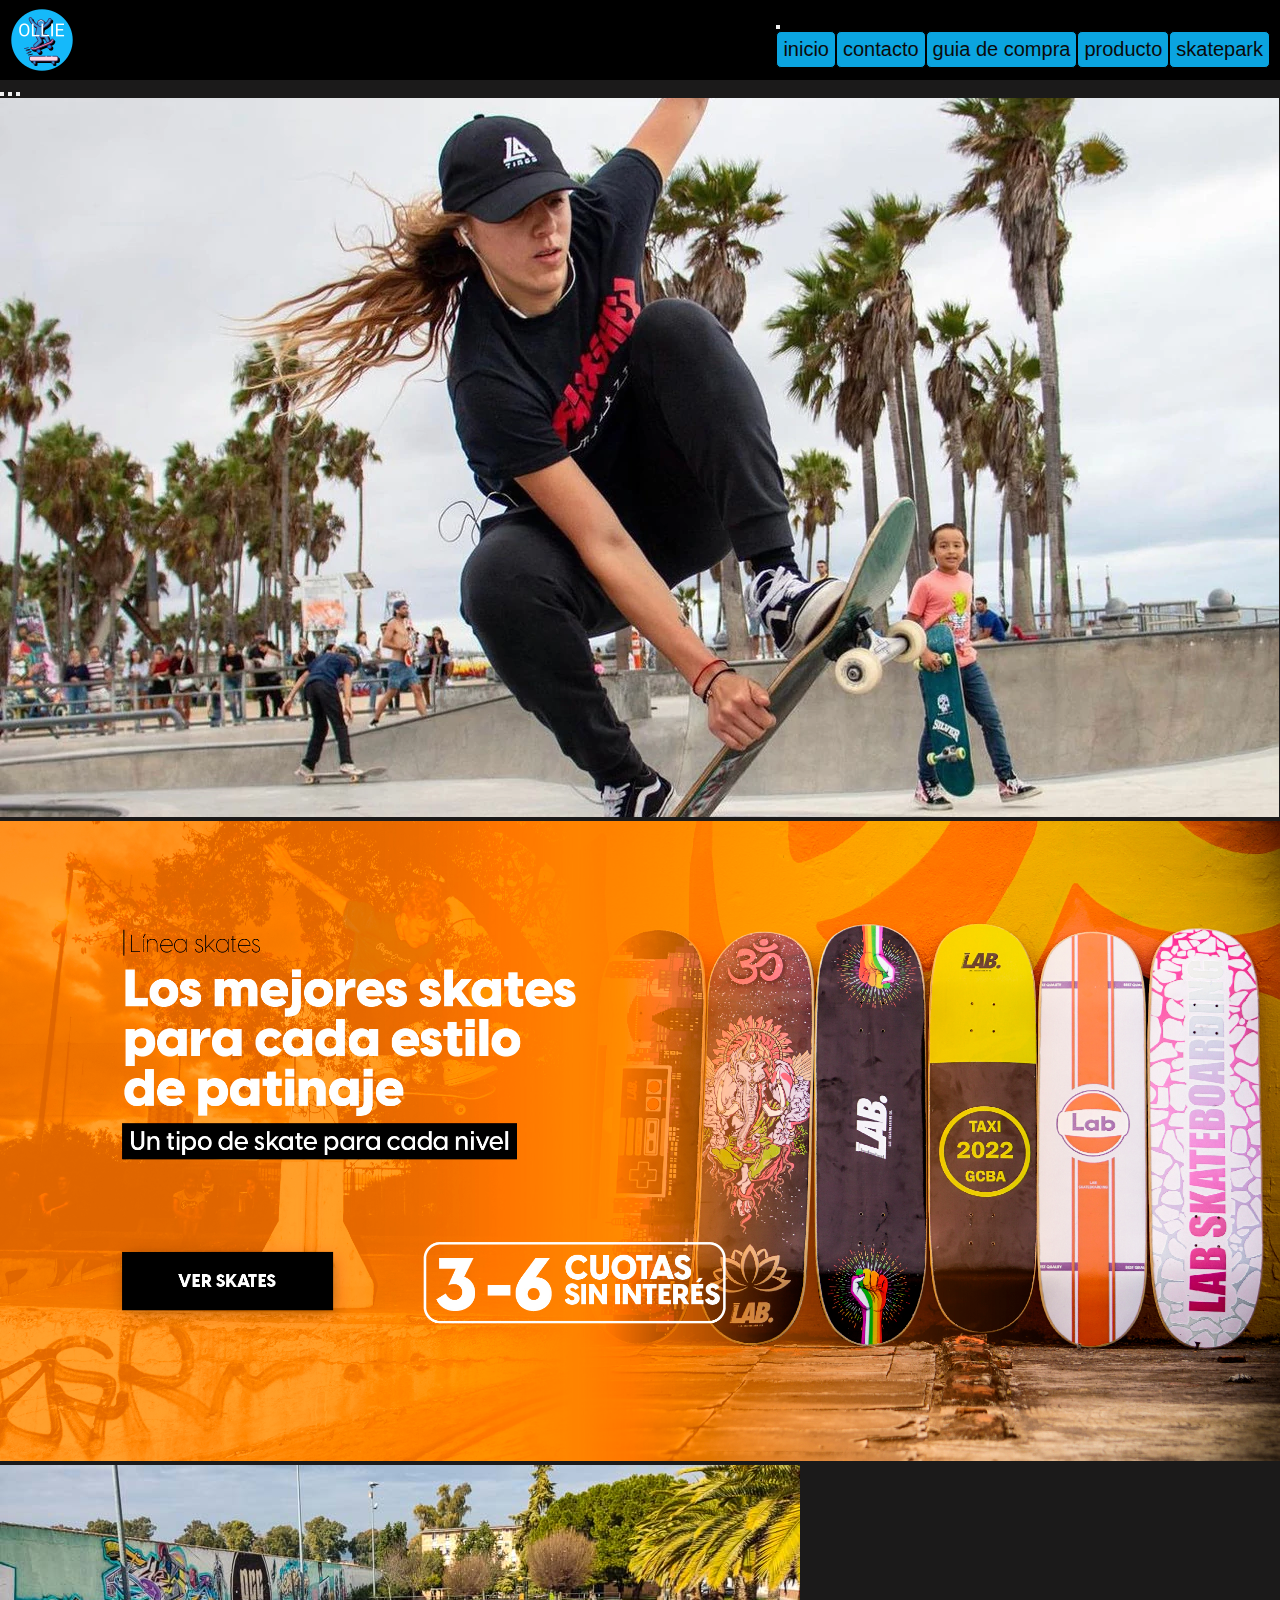
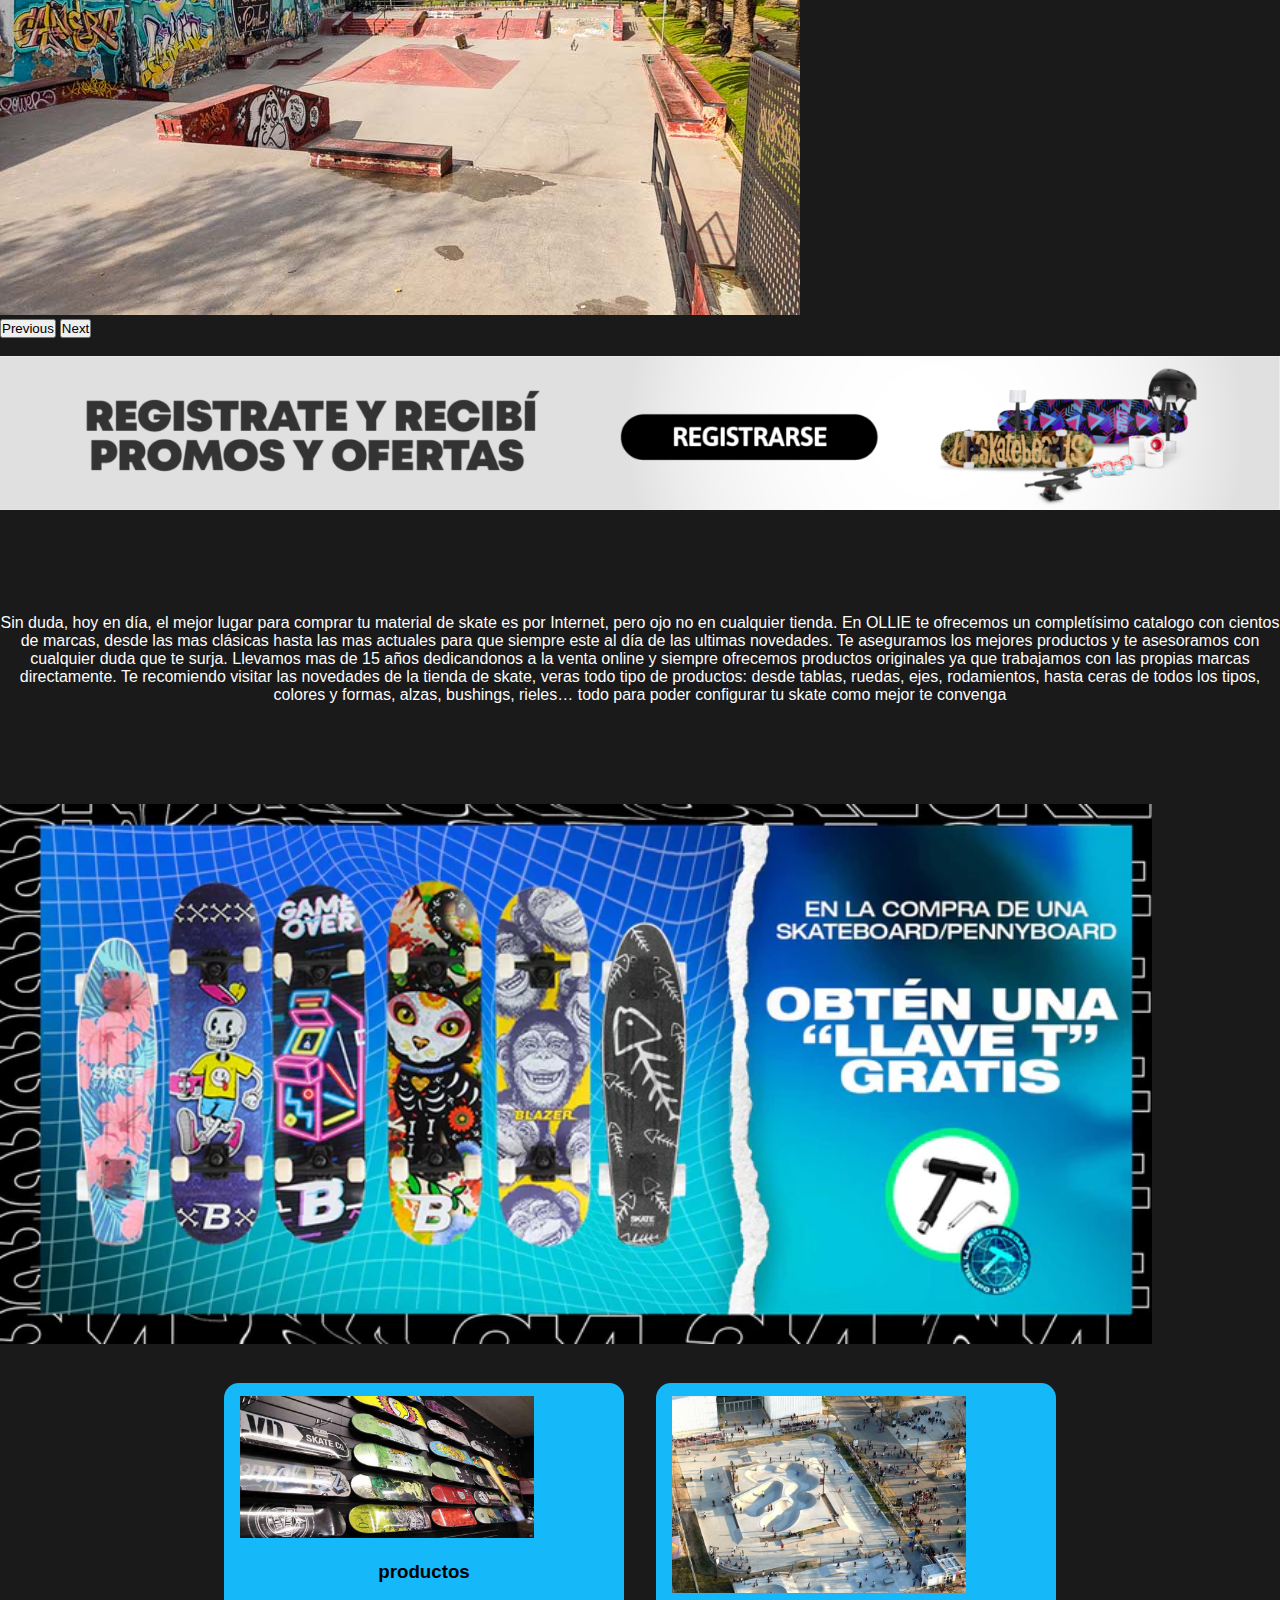
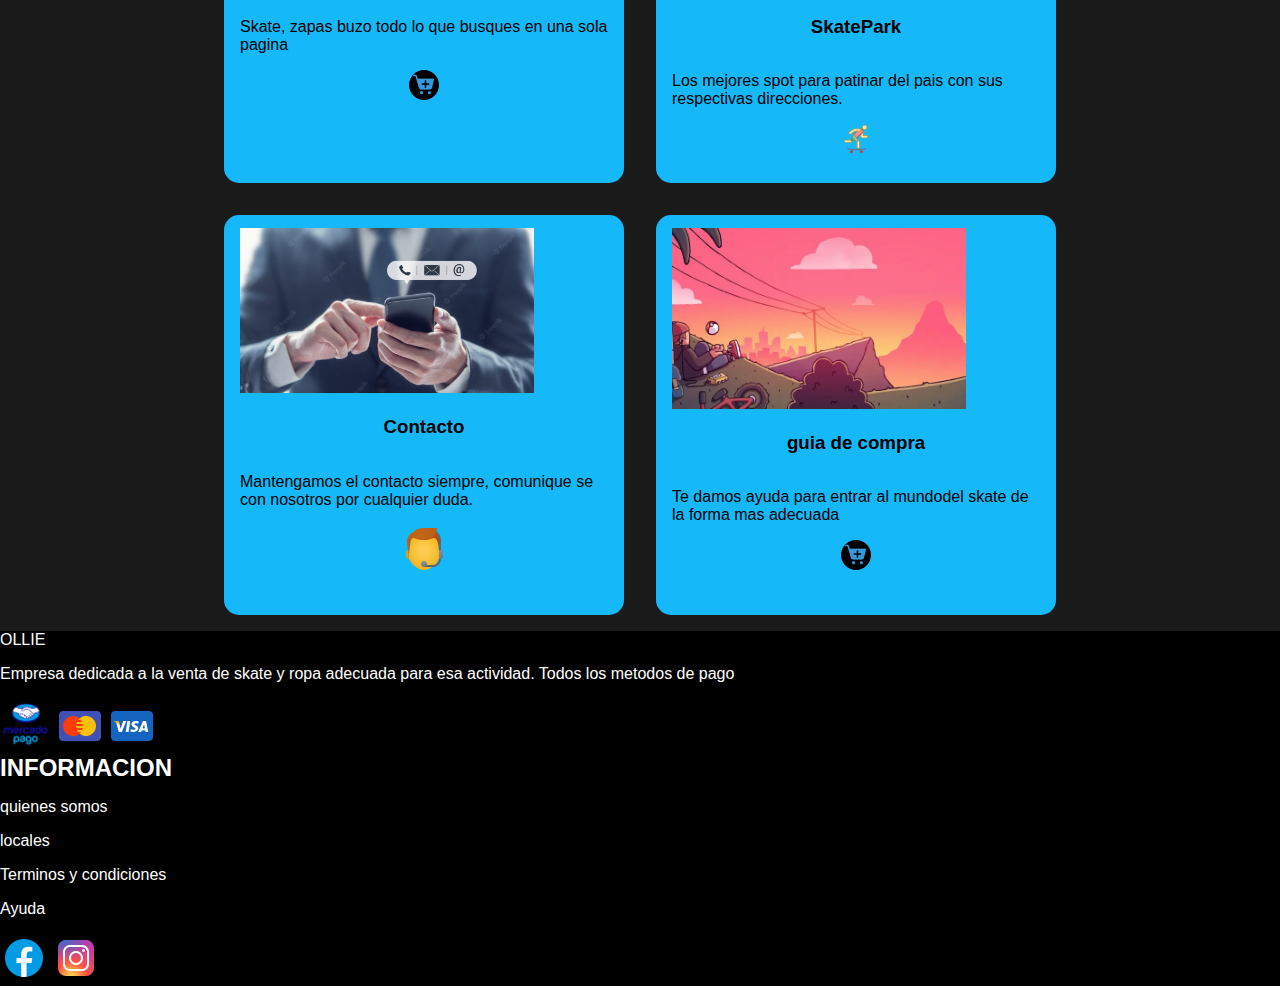
==== commit 8f558657: "arregle problema de scroll de index.html y productos" ====
--- a/index.html
+++ b/index.html
@@ -70,11 +70,13 @@
     </button>
     <div class="mediodeindex">
     </main>
-    <h2 class="titulosinicio">OFERTAS Y PROMOCIONES POR TIEMPO LIMITADO</h2>
+    <br/>
+    <img class="registrate" src="./imagen/BANNER-REGISTRARSE_v-1536x185.png" alt="registrate">
     <p class="conocenos">Sin duda, hoy en día, el mejor lugar para comprar tu material de skate es por Internet, pero ojo no en cualquier tienda.
       En OLLIE te ofrecemos un completísimo catalogo con cientos de marcas, desde las mas clásicas hasta las mas actuales para que siempre este al día de las ultimas novedades. Te aseguramos los mejores productos y te asesoramos con cualquier duda que te surja. Llevamos mas de 15 años dedicandonos a la venta online y siempre ofrecemos productos originales ya que trabajamos con las propias marcas directamente.
       Te recomiendo visitar las novedades de la tienda de skate, veras todo tipo de productos: desde tablas, ruedas, ejes, rodamientos, hasta ceras de todos los tipos, colores y formas, alzas, bushings, rieles… todo para poder configurar tu skate como mejor te convenga</p>
       <img class="imgconocenos" src="./imagen/patinetas-skateboard-en-la-compra-llevate-una-herramienta-t-gratis-phone_800x.webp">
+    
     </div>
   
     <main class="iniciomain">
@@ -106,20 +108,24 @@
             <p>Te damos ayuda para entrar al mundodel skate de la forma mas adecuada</p>
             <img src="./imagen/icons8-agregar-a-carrito-de-compras-30.png" alt="carrito de compra">
         </div>
+        
     </section>
   </main>
   </div>
           <footer id="footerindex" class="border">OLLIE
-            <br>
-            <p>Empresa dedicada a la venta de skate y ropa adecuada para esa actividad </p>
-            <br>
+            <br/>
+            <p>Empresa dedicada a la venta de skate y ropa adecuada para esa actividad. Todos los metodos de pago</p>
+            <img class="logomercadopago" src="./imagen/logo-mercadopago9.png" alt="mercado pago">
+             <img  class="logofooter" src="./imagen/icons8-mastercard-48.png" alt="tarjeta de debito">
+             <img class="logofooter" src="./imagen/icons8-visa-48.png" alt="tarjeta de credito">
+            <br/>
             <h2>INFORMACION</h2>
             <p>quienes somos</p>
             <p>locales</p>
             <p>Terminos y condiciones</p>
             <p>Ayuda</p>
-            <img class="logofooter" src="./imagen/icons8-facebook-nuevo-48.png">
-            <img class="logofooter" src="./imagen/icons8-instagram-48 (1).png">
+            <img class="logofooter" src="./imagen/icons8-facebook-nuevo-48.png" alt="facebook">
+            <img class="logofooter" src="./imagen/icons8-instagram-48 (1).png" alt="instagram">
             </footer>
         </section>
           </main>
--- a/style.css/style.css
+++ b/style.css/style.css
@@ -1,6 +1,13 @@
 @charset "UTF-8";
 /*cabecera de la pagina*/
 /* diseño mobile*/
+* {
+  padding: 0;
+  margin: 0;
+  box-sizing: border-box;
+  max-width: 100%;
+}
+
 .iniciomain {
   display: block;
 }
@@ -94,13 +101,17 @@
   text-align: center;
 }
 
+.logomercadopago {
+  width: 4%;
+}
+
 .header {
   display: flex;
   align-items: center;
   justify-content: space-between;
   padding: 10px;
   background-color: #000000;
-  height: 70px;
+  height: 80px;
   margin: 0px;
 }
 
@@ -112,7 +123,7 @@
 .navbar ul {
   display: flex;
   justify-content: flex-end;
-  padding: 15px;
+  padding: 0;
 }
 
 .navbar ul li {
@@ -178,6 +189,8 @@
 * {
   padding: 0;
   margin: 0;
+  box-sizing: border-box;
+  max-width: 100%;
 }
 
 body {
@@ -227,7 +240,7 @@
   display: flex;
   flex-wrap: wrap;
   justify-content: center;
-  width: 80%;
+  width: 100%;
   margin: auto;
 }
 
@@ -235,11 +248,11 @@
   display: flex;
   flex-direction: column;
   align-items: center;
-  width: 15rem;
-  height: 43rem;
+  width: 18rem;
+  height: 40rem;
   padding: 0.8rem 1rem;
   margin: 1rem 1rem;
-  background-color: rgb(247, 245, 245);
+  background-color: rgb(4, 129, 187);
   border-radius: 15px;
   transition: 0.2s ease all;
 }
@@ -291,6 +304,17 @@
   box-shadow: rgba(100, 100, 111, 0.2) 0px 7px 29px 0px;
 }
 
+.bannerdeoferta {
+  width: 100%;
+  align-items: center;
+  height: 50%;
+}
+
+.bannerformadepago {
+  width: 100%;
+  height: 50%;
+}
+
 @media screen and (min-width: 600px) and (orientation: portrait) {
   .grid {
     grid-template-columns: repeat(2, 1fr);
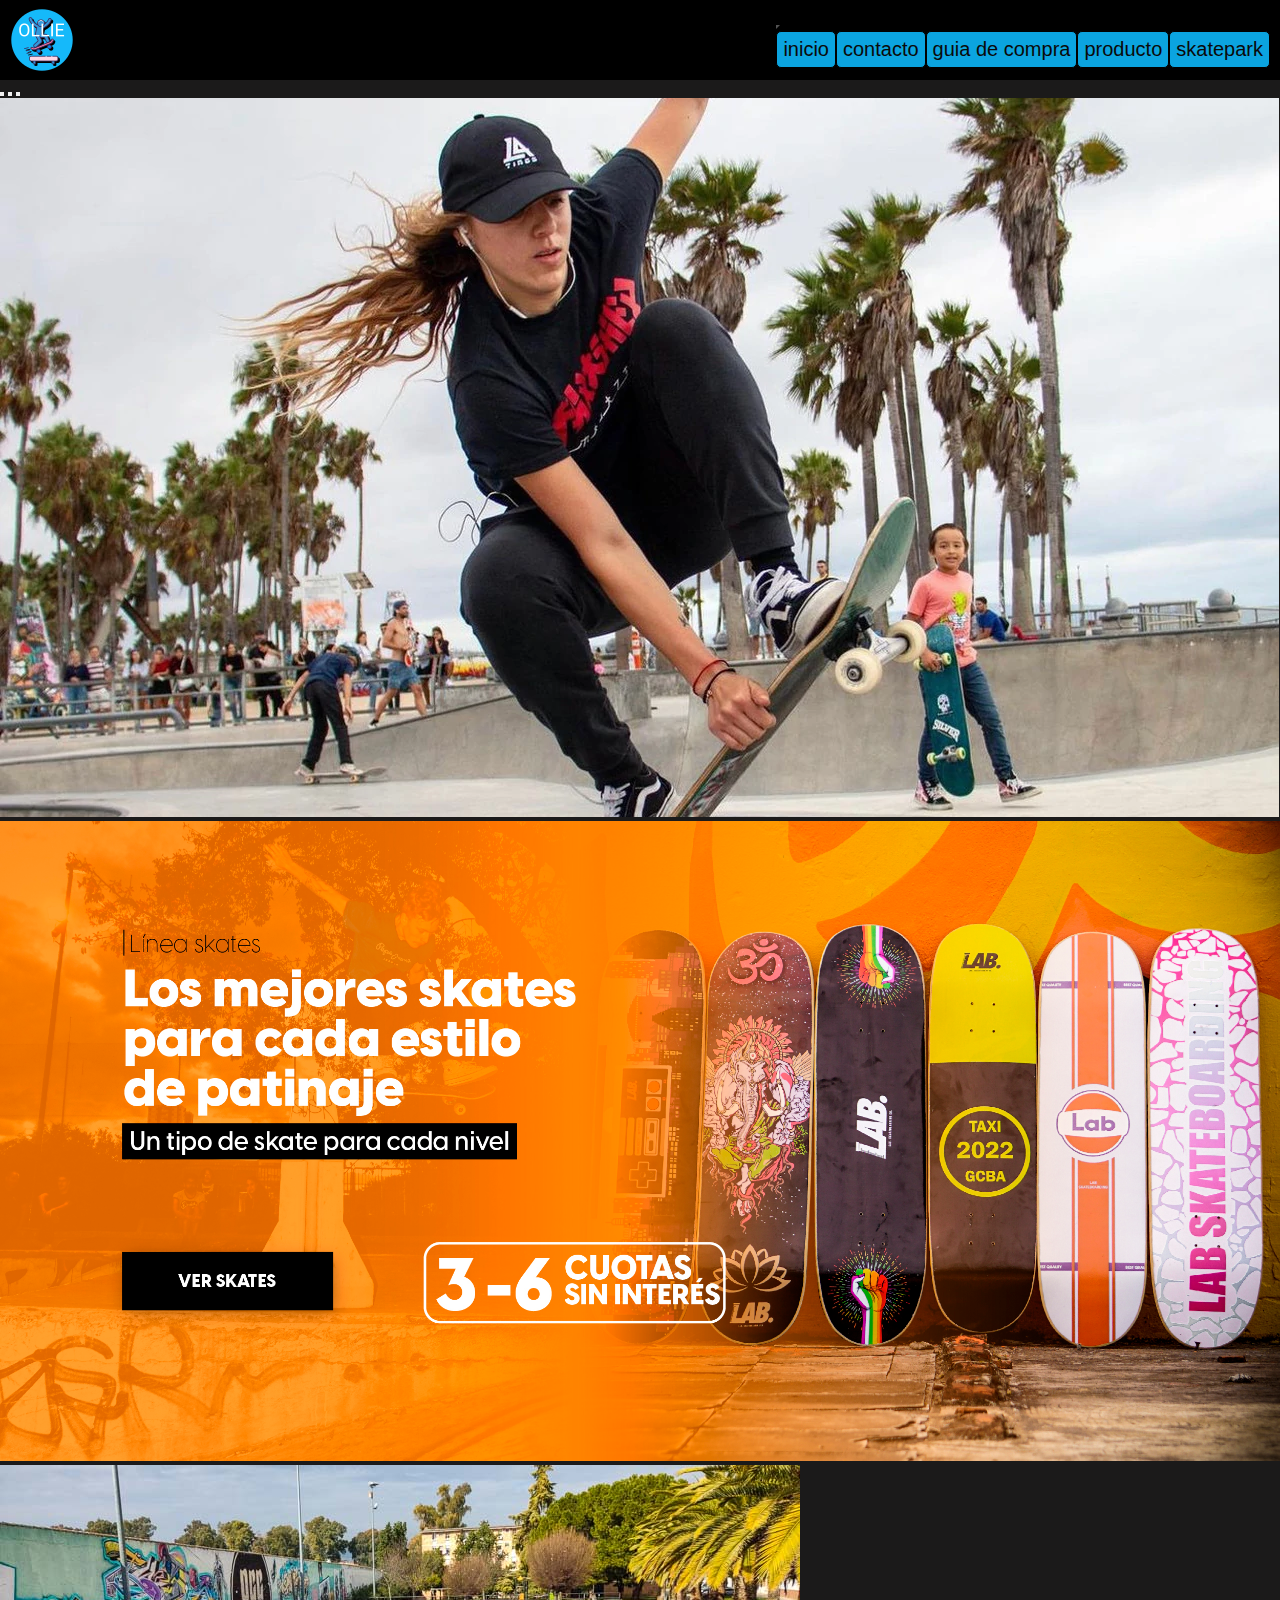
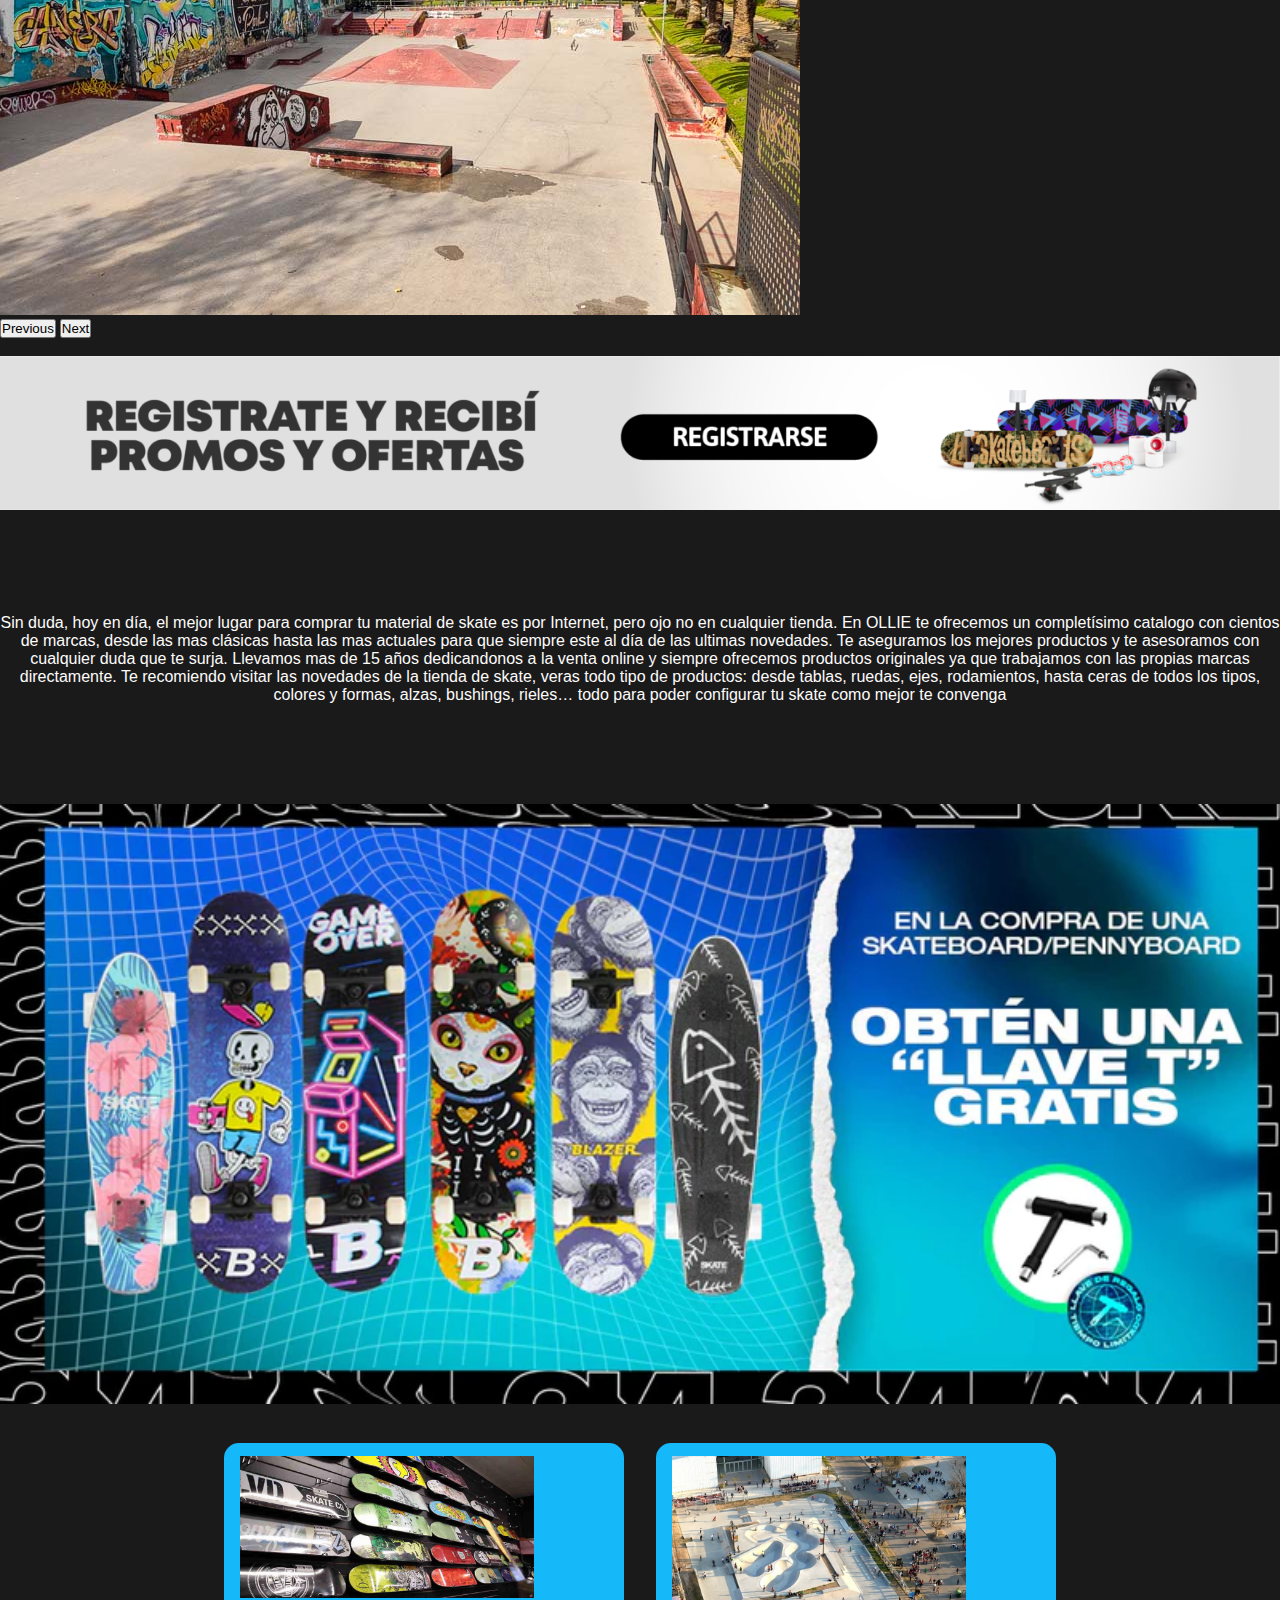
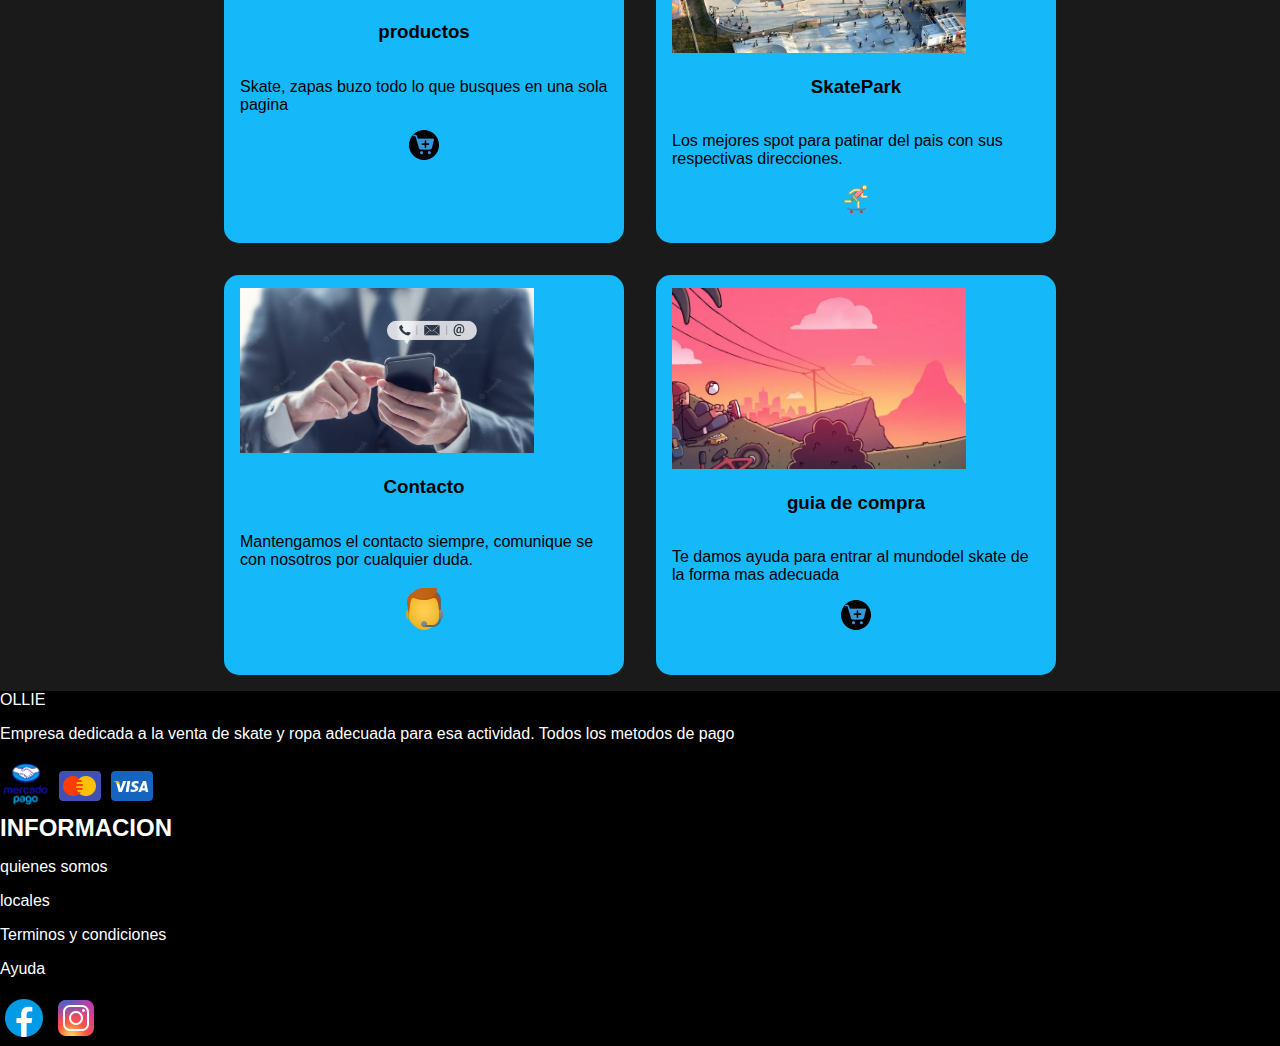
==== commit b3600eb0: "modificaciones en la pagina de skatepark" ====
--- a/index.html
+++ b/index.html
@@ -71,11 +71,11 @@
     <div class="mediodeindex">
     </main>
     <br/>
-    <img class="registrate" src="./imagen/BANNER-REGISTRARSE_v-1536x185.png" alt="registrate">
+    <a href="./paginas/contacto.html"><img  class ="imgresgistrame" src="./imagen/BANNER-REGISTRARSE_v-1536x185.png" alt="cartel para registrarse"></a>
     <p class="conocenos">Sin duda, hoy en día, el mejor lugar para comprar tu material de skate es por Internet, pero ojo no en cualquier tienda.
       En OLLIE te ofrecemos un completísimo catalogo con cientos de marcas, desde las mas clásicas hasta las mas actuales para que siempre este al día de las ultimas novedades. Te aseguramos los mejores productos y te asesoramos con cualquier duda que te surja. Llevamos mas de 15 años dedicandonos a la venta online y siempre ofrecemos productos originales ya que trabajamos con las propias marcas directamente.
       Te recomiendo visitar las novedades de la tienda de skate, veras todo tipo de productos: desde tablas, ruedas, ejes, rodamientos, hasta ceras de todos los tipos, colores y formas, alzas, bushings, rieles… todo para poder configurar tu skate como mejor te convenga</p>
-      <img class="imgconocenos" src="./imagen/patinetas-skateboard-en-la-compra-llevate-una-herramienta-t-gratis-phone_800x.webp">
+      <a href="./paginas/producto.html"><img  class ="imgconocenos" src="./imagen/patinetas-skateboard-en-la-compra-llevate-una-herramienta-t-gratis-phone_800x.webp" alt="oferta de una llave T"></a>
     
     </div>
   
--- a/style.css/style.css
+++ b/style.css/style.css
@@ -90,7 +90,7 @@
 }
 
 .imgconocenos {
-  width: 90%;
+  width: 100%;
   position: center;
 }
 
@@ -103,6 +103,10 @@
 
 .logomercadopago {
   width: 4%;
+}
+
+.imgregistrame {
+  width: 100%;
 }
 
 .header {
@@ -156,6 +160,10 @@
 
 .navbar {
   display: flex;
+}
+
+.navbar-toggler {
+  background-color: #15b9fa;
 }
 
 .titulodeinicio {
@@ -249,7 +257,7 @@
   flex-direction: column;
   align-items: center;
   width: 18rem;
-  height: 40rem;
+  height: 35rem;
   padding: 0.8rem 1rem;
   margin: 1rem 1rem;
   background-color: rgb(4, 129, 187);
@@ -315,6 +323,10 @@
   height: 50%;
 }
 
+.bannerdeoferta2 {
+  width: 100%;
+}
+
 @media screen and (min-width: 600px) and (orientation: portrait) {
   .grid {
     grid-template-columns: repeat(2, 1fr);
@@ -377,6 +389,17 @@
   width: 30%;
 }
 
+.imgskatepark {
+  width: 35%;
+  border-radius: 20% solid;
+}
+
+.mapaparqueespaña {
+  font-size: 50%;
+  height: 10%;
+  width: 15%;
+}
+
 * {
   padding: 0px;
   margin: 0px;
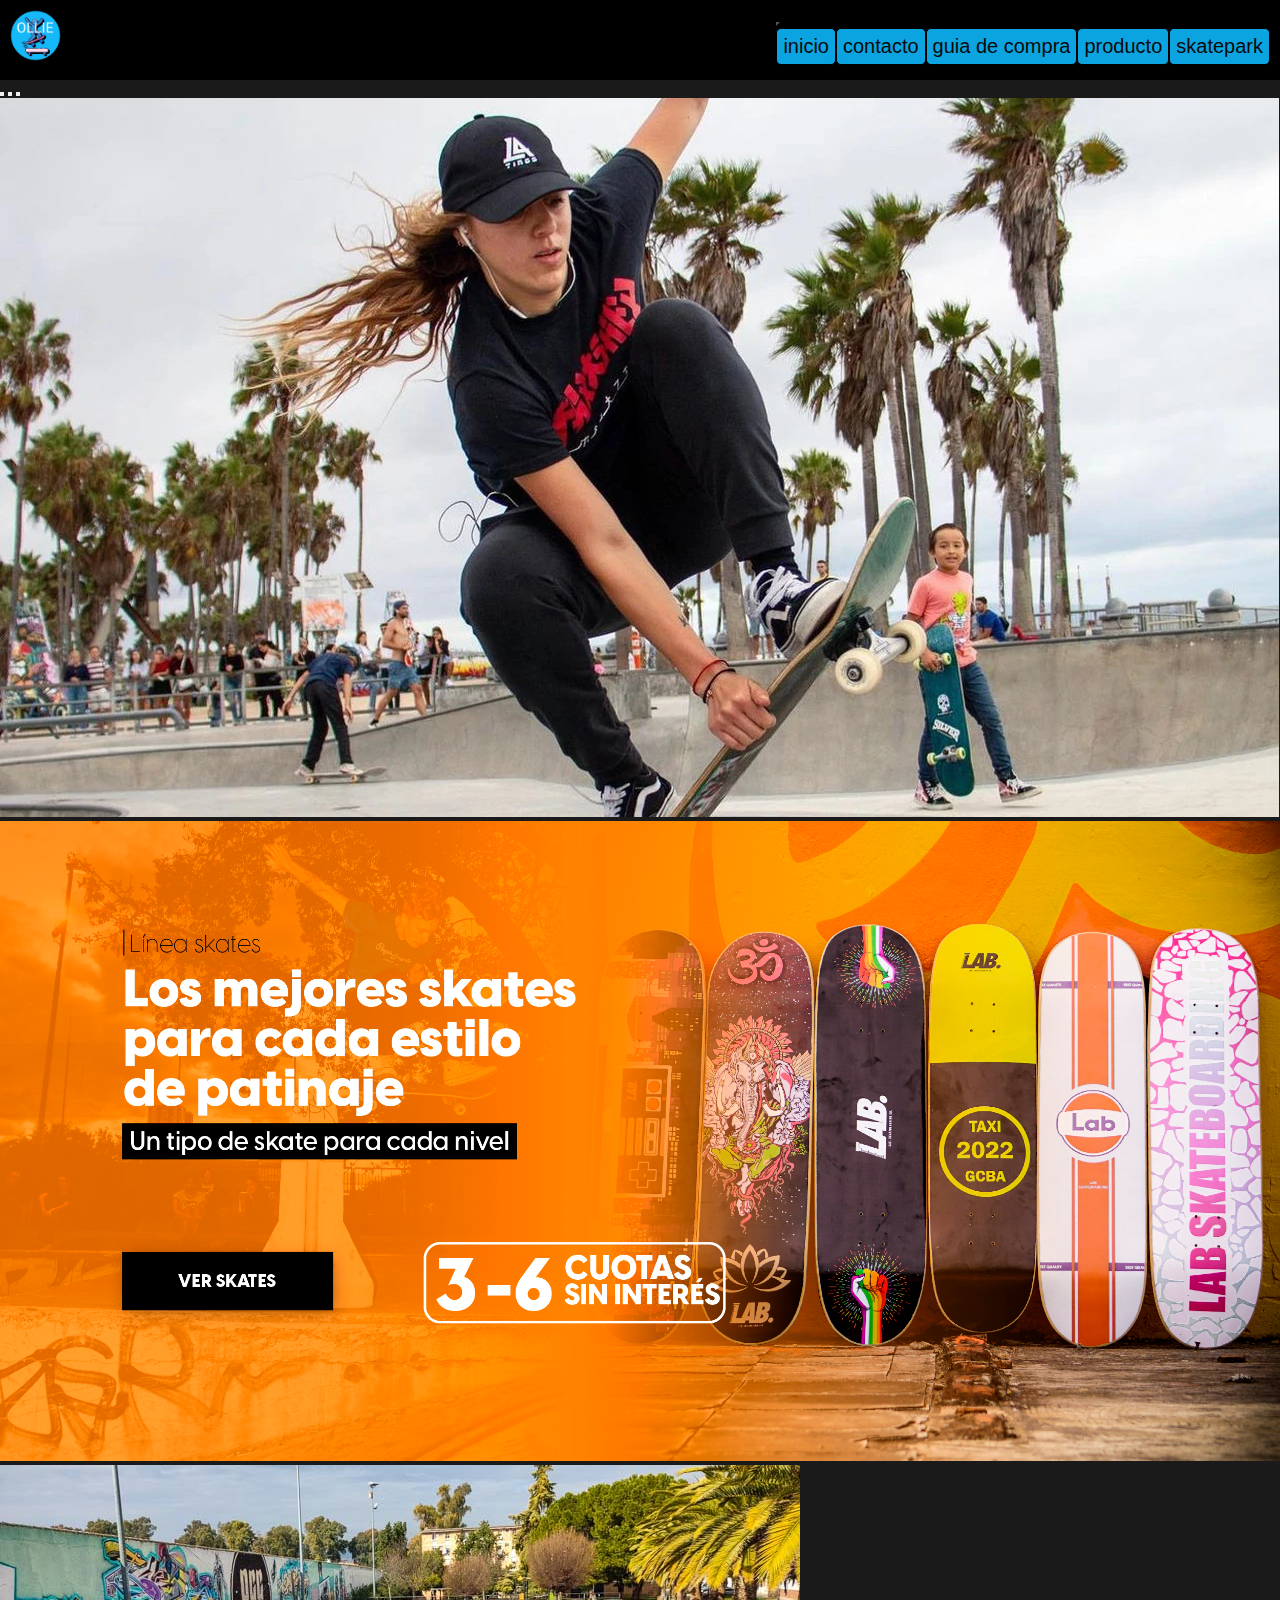
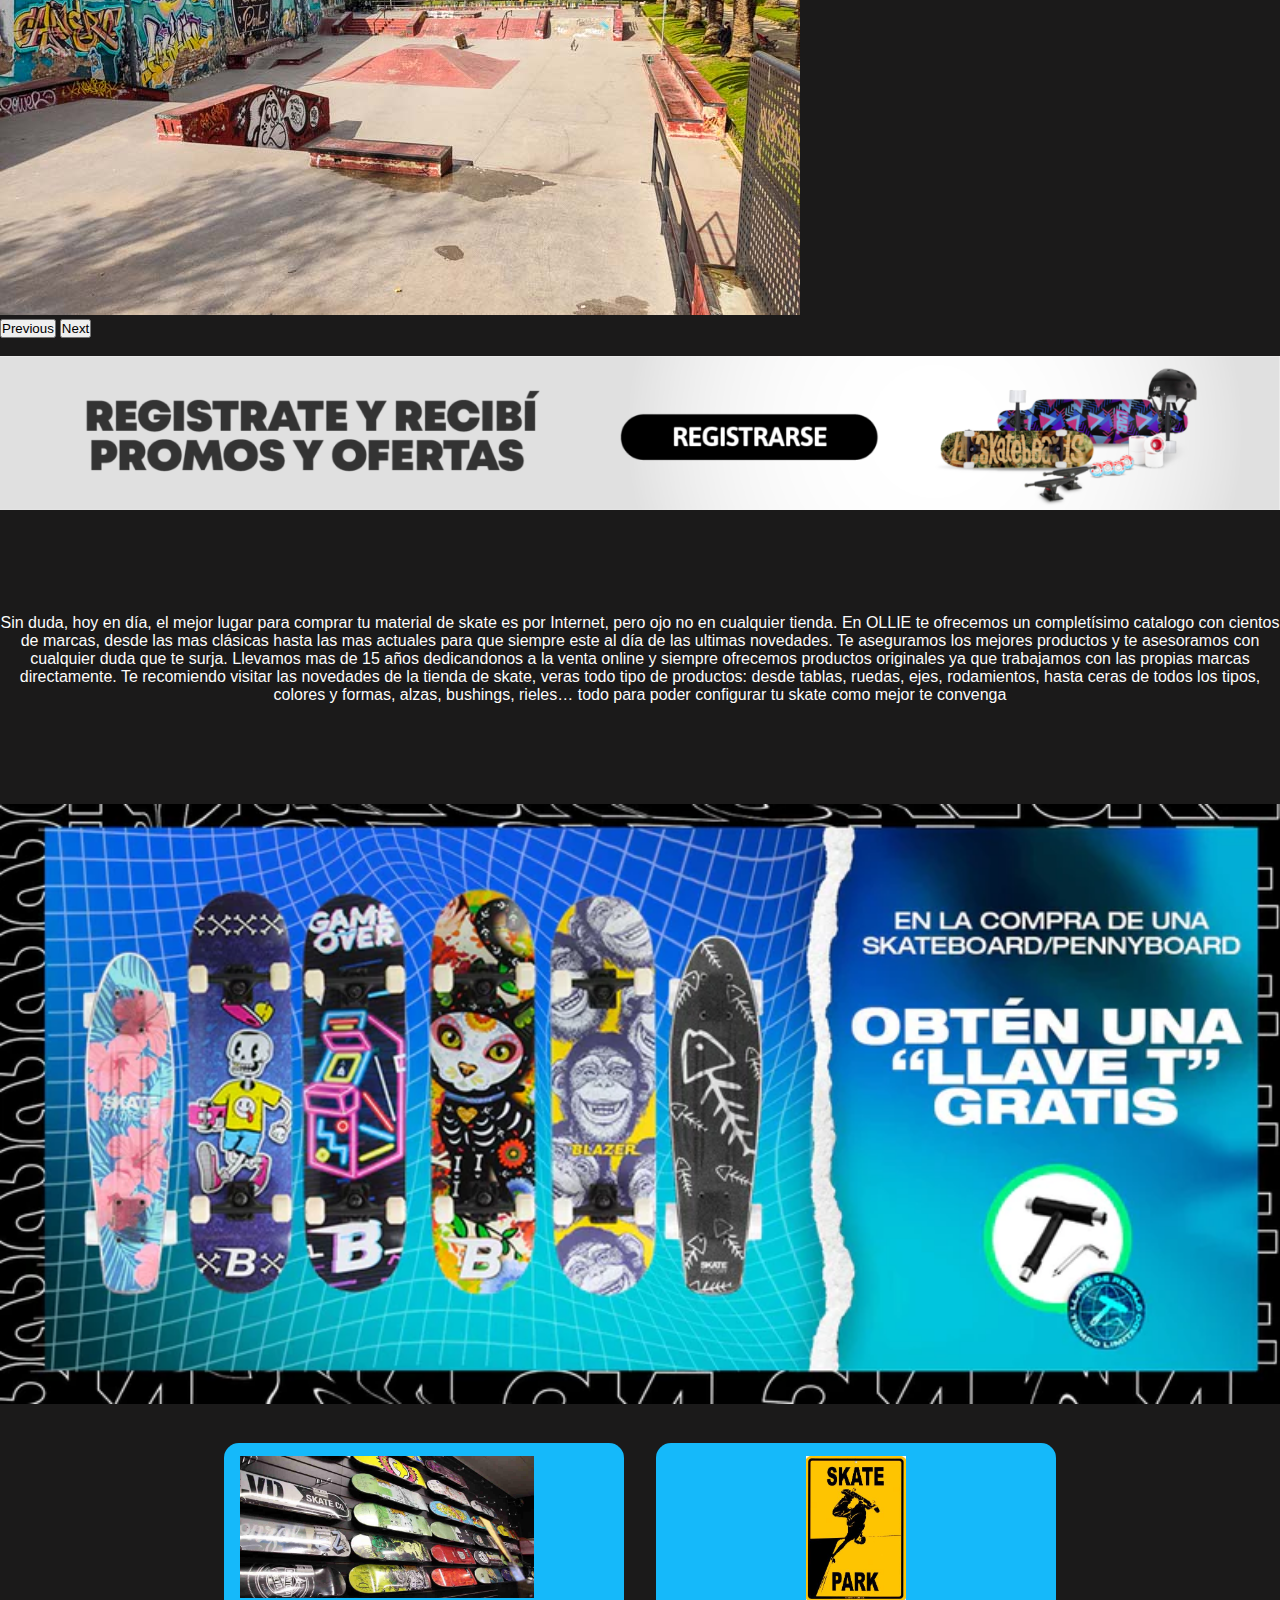
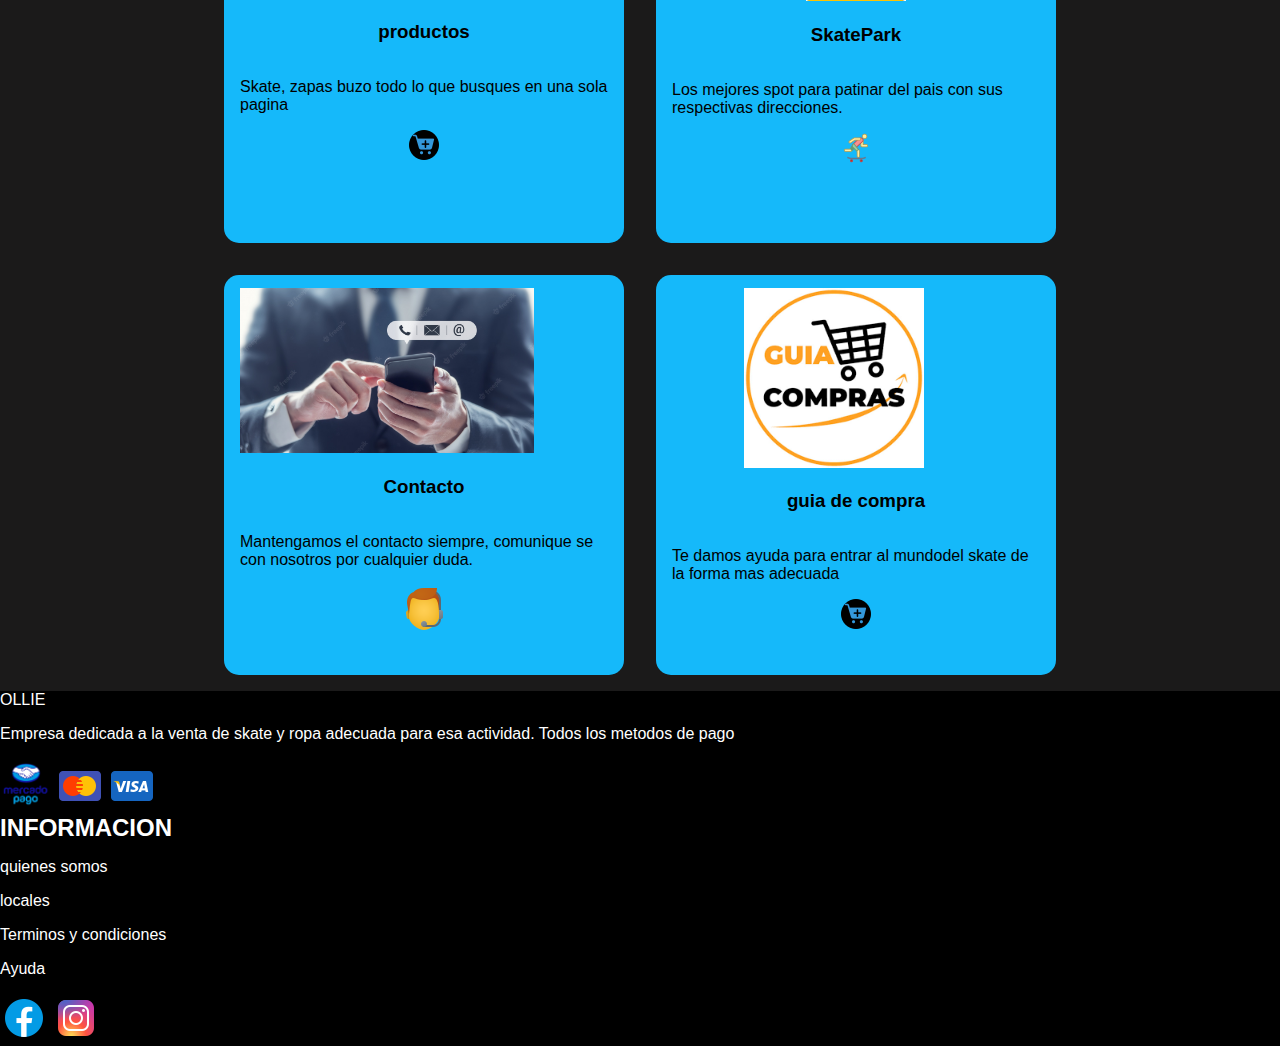
==== commit de3e9b3c: "modifique el index.html y termine la pagina de skatepark" ====
--- a/index.html
+++ b/index.html
@@ -13,7 +13,7 @@
 </head>
 <body>
    <header class="header" class="container-fluid">
-    <img class="logo" src="./imagen/icons8-skateboard-64.png" alt="logo de la pagina">
+    <a href="./index.html"><img  class ="img2" src="./imagen/icons8-skateboard-64.png"></a>
     <nav class="navbar navbar-expand-lg fondo-nav">
       <div class="container-fluid">
         
@@ -90,7 +90,7 @@
             <img src="./imagen/icons8-agregar-a-carrito-de-compras-30.png" alt="carrito de compra">
         </div>
          <div class="card2">
-          <a href="./paginas/Skatepark.html"><img  class ="img2" src="./imagen/SKATEPARC-VUE-ARIENNE.jpg"></a>
+          <a href="./paginas/Skatepark.html"><img  class ="img3" src="./imagen/skateparkfotoindex.jpg"></a>
             <h3>SkatePark</h3>
             <p>Los mejores spot para patinar del pais con sus respectivas direcciones.</p>
             <img src="./imagen/skateparkindex.png" alt="muñeco en skate">
@@ -103,7 +103,7 @@
             <img src="./imagen/icons8-soporte-en-línea-48.png" alt="muñeco de soporte">
           </div>
           <div class="card2">
-            <a href="./paginas/Guiadecompra.html"><img  class ="img2" src="./imagen/fondo chill.jpg"></a>
+            <a href="./paginas/Guiadecompra.html"><img  class ="img2" src="./imagen/guia_decompra_index.png"></a>
             <h3>guia de compra</h3>
             <p>Te damos ayuda para entrar al mundodel skate de la forma mas adecuada</p>
             <img src="./imagen/icons8-agregar-a-carrito-de-compras-30.png" alt="carrito de compra">
--- a/style.css/style.css
+++ b/style.css/style.css
@@ -109,9 +109,12 @@
   width: 100%;
 }
 
+.img3 {
+  width: 100px;
+}
+
 .header {
   display: flex;
-  align-items: center;
   justify-content: space-between;
   padding: 10px;
   background-color: #000000;
@@ -160,6 +163,7 @@
 
 .navbar {
   display: flex;
+  z-index: 99;
 }
 
 .navbar-toggler {
@@ -385,19 +389,22 @@
   text-align: left;
 }
 
-.imgguiadecompra {
-  width: 30%;
+.img_guia_de_compra {
+  width: 55%;
 }
 
 .imgskatepark {
-  width: 35%;
-  border-radius: 20% solid;
-}
-
-.mapaparqueespaña {
-  font-size: 50%;
-  height: 10%;
-  width: 15%;
+  width: 50%;
+}
+
+.skatepark {
+  display: flex;
+  margin: 5rem 3rem;
+  align-items: center;
+}
+
+.mapa_de_skateparks {
+  width: 50%;
 }
 
 * {
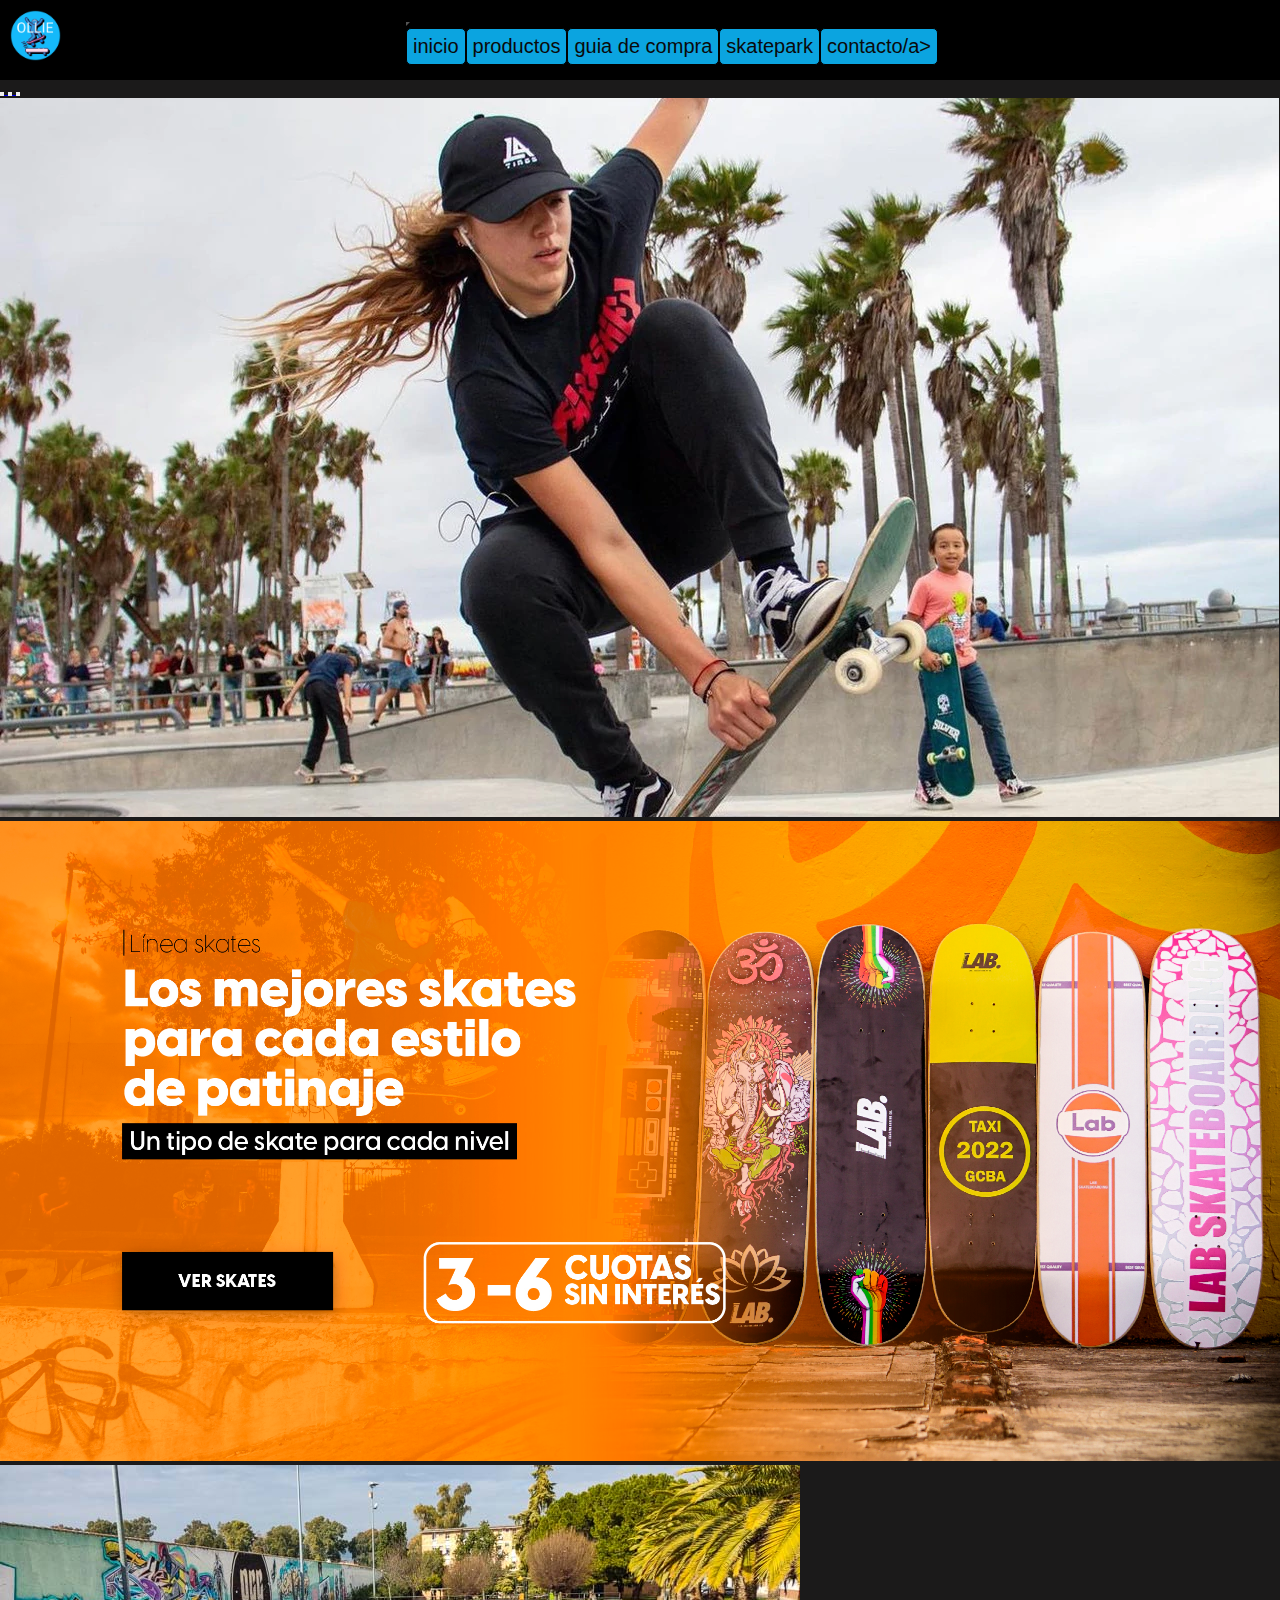
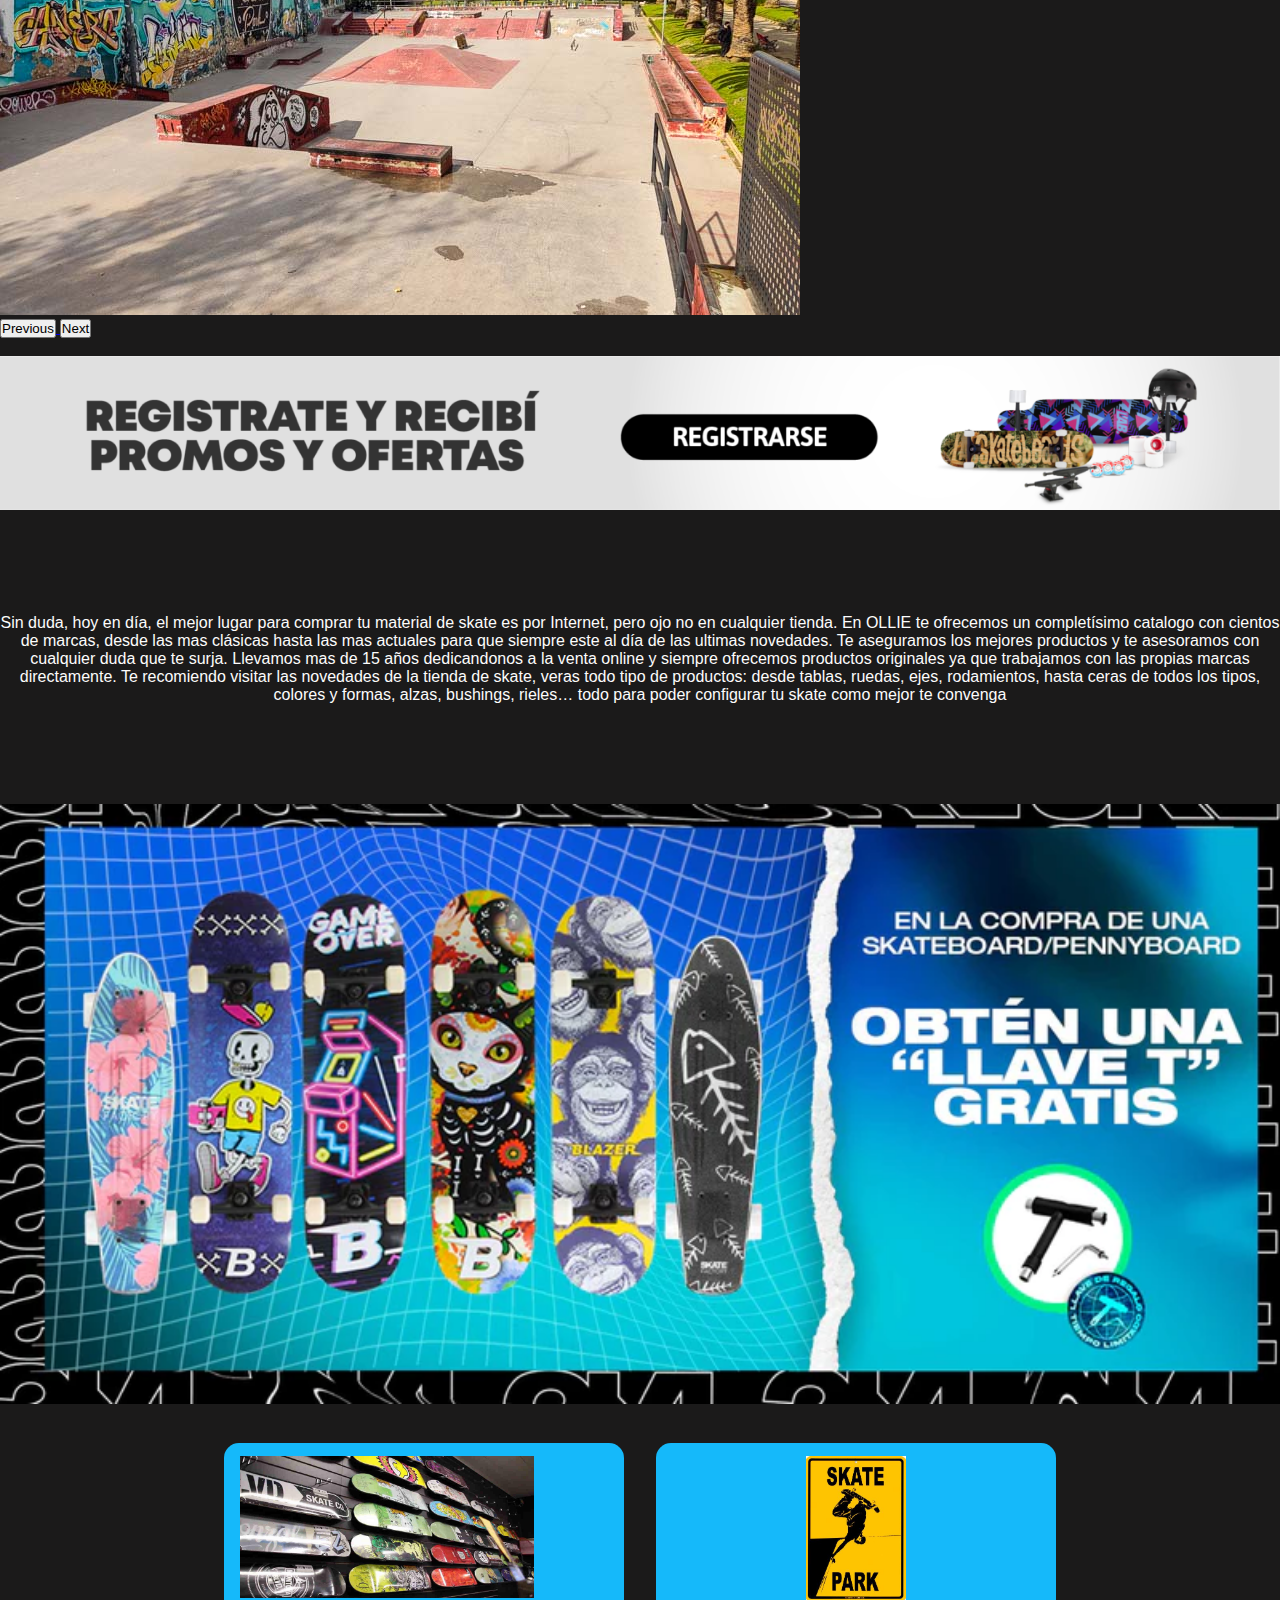
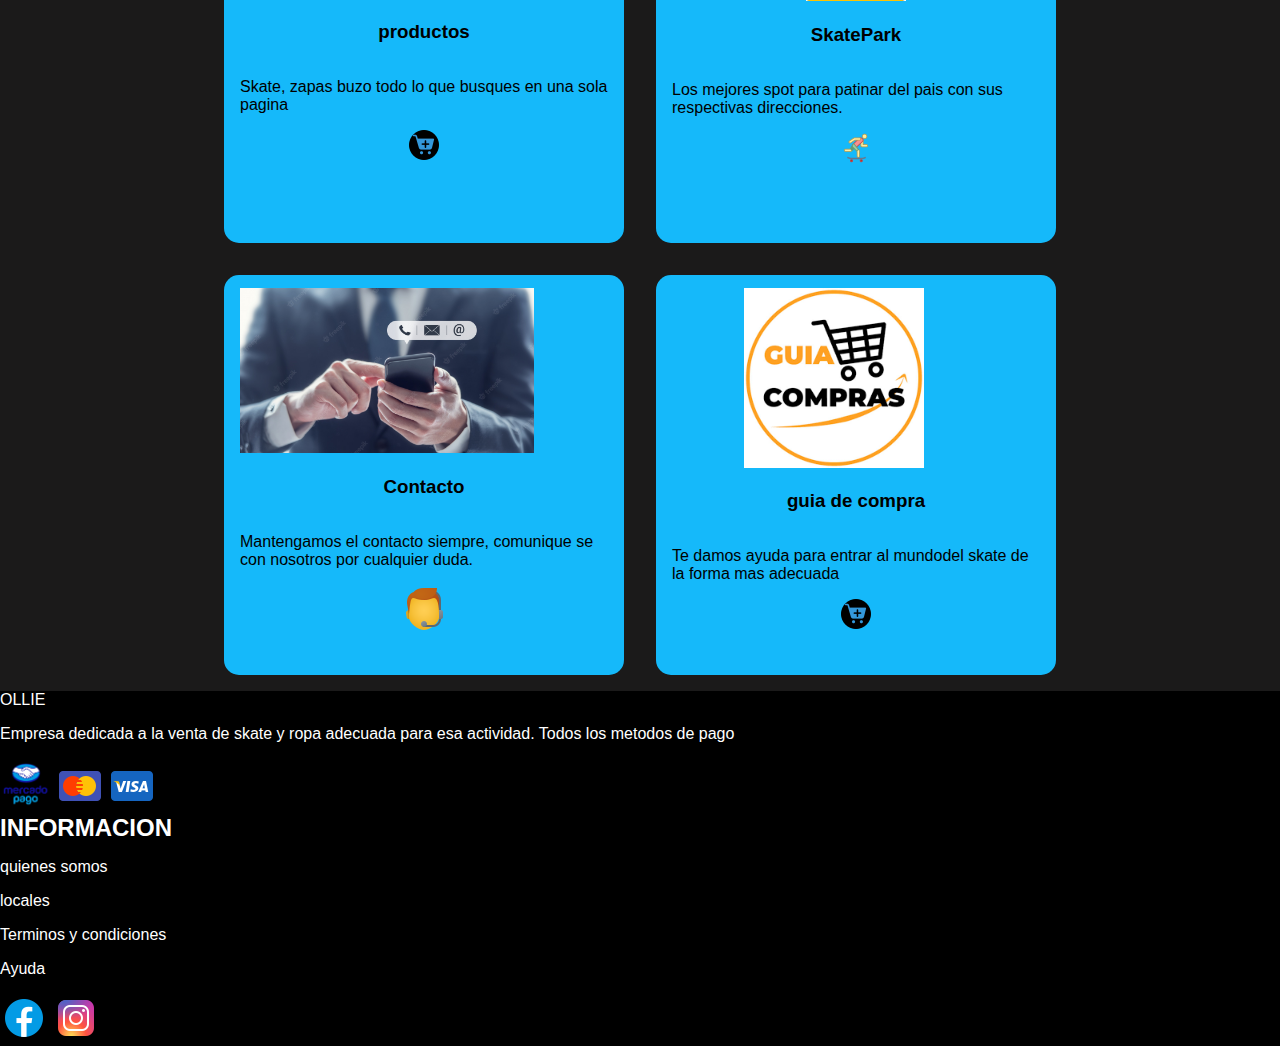
==== commit 0d756ee5: "acomode el orden de las paginas" ====
--- a/index.html
+++ b/index.html
@@ -26,17 +26,17 @@
               <a class="nav-link" href="./index.html">inicio</a>
             </li>
             <li class="nav-item">
-              <a class="nav-link"  href="./paginas/contacto.html">contacto</a>
+              <a class="nav-link"  href="./paginas/producto.html">productos</a>
             </li>
             <li class="nav-item">
               <a class="nav-link" href="./paginas/Guiadecompra.html">guia de compra</a>
             </li>
             
               <li class="nav-item">
-                <a class="nav-link" href="./paginas/producto.html">producto</a>
+                <a class="nav-link" href="./paginas/Skatepark.html">skatepark</a>
               </li>
             <li class="nav-item">
-              <a class="nav-link" href="./paginas/Skatepark.html">skatepark</a>
+              <a class="nav-link" href="./paginas/contacto.html">contacto/a>
             </li>
           </ul>
       </div>
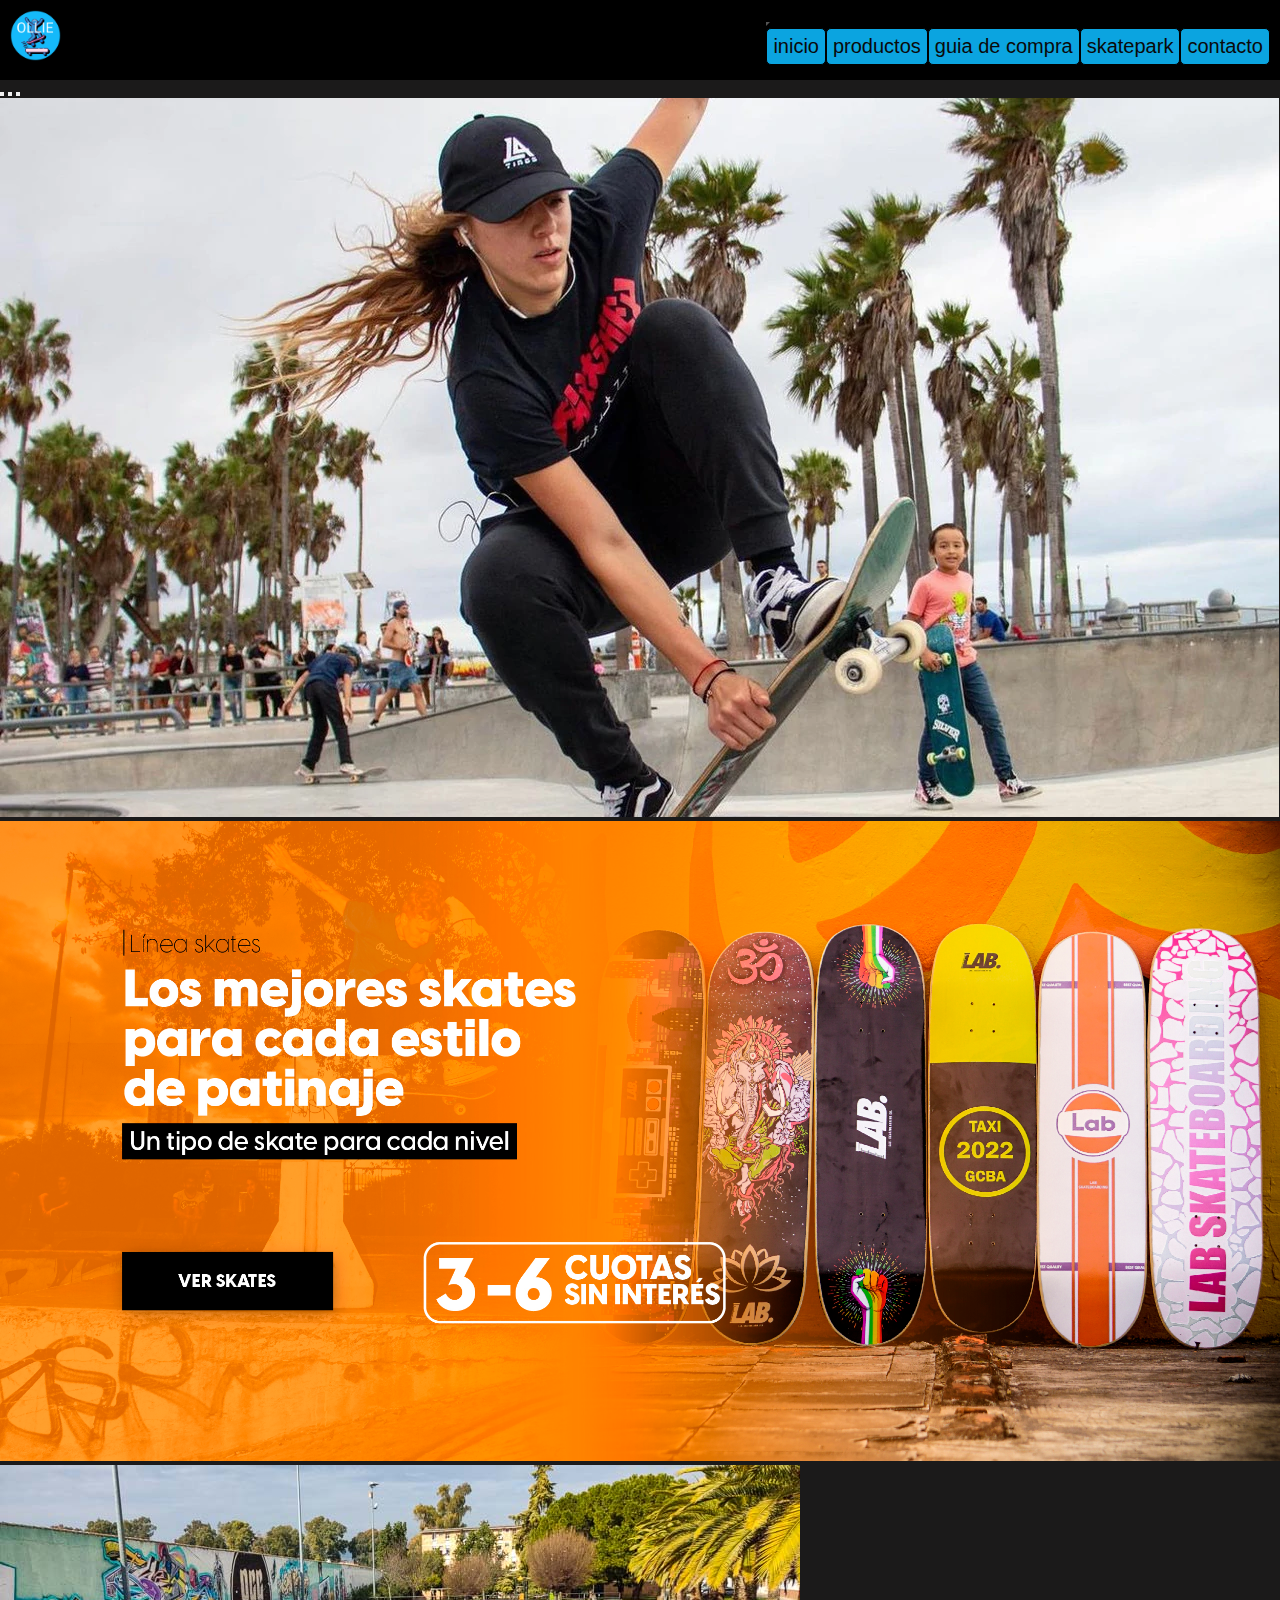
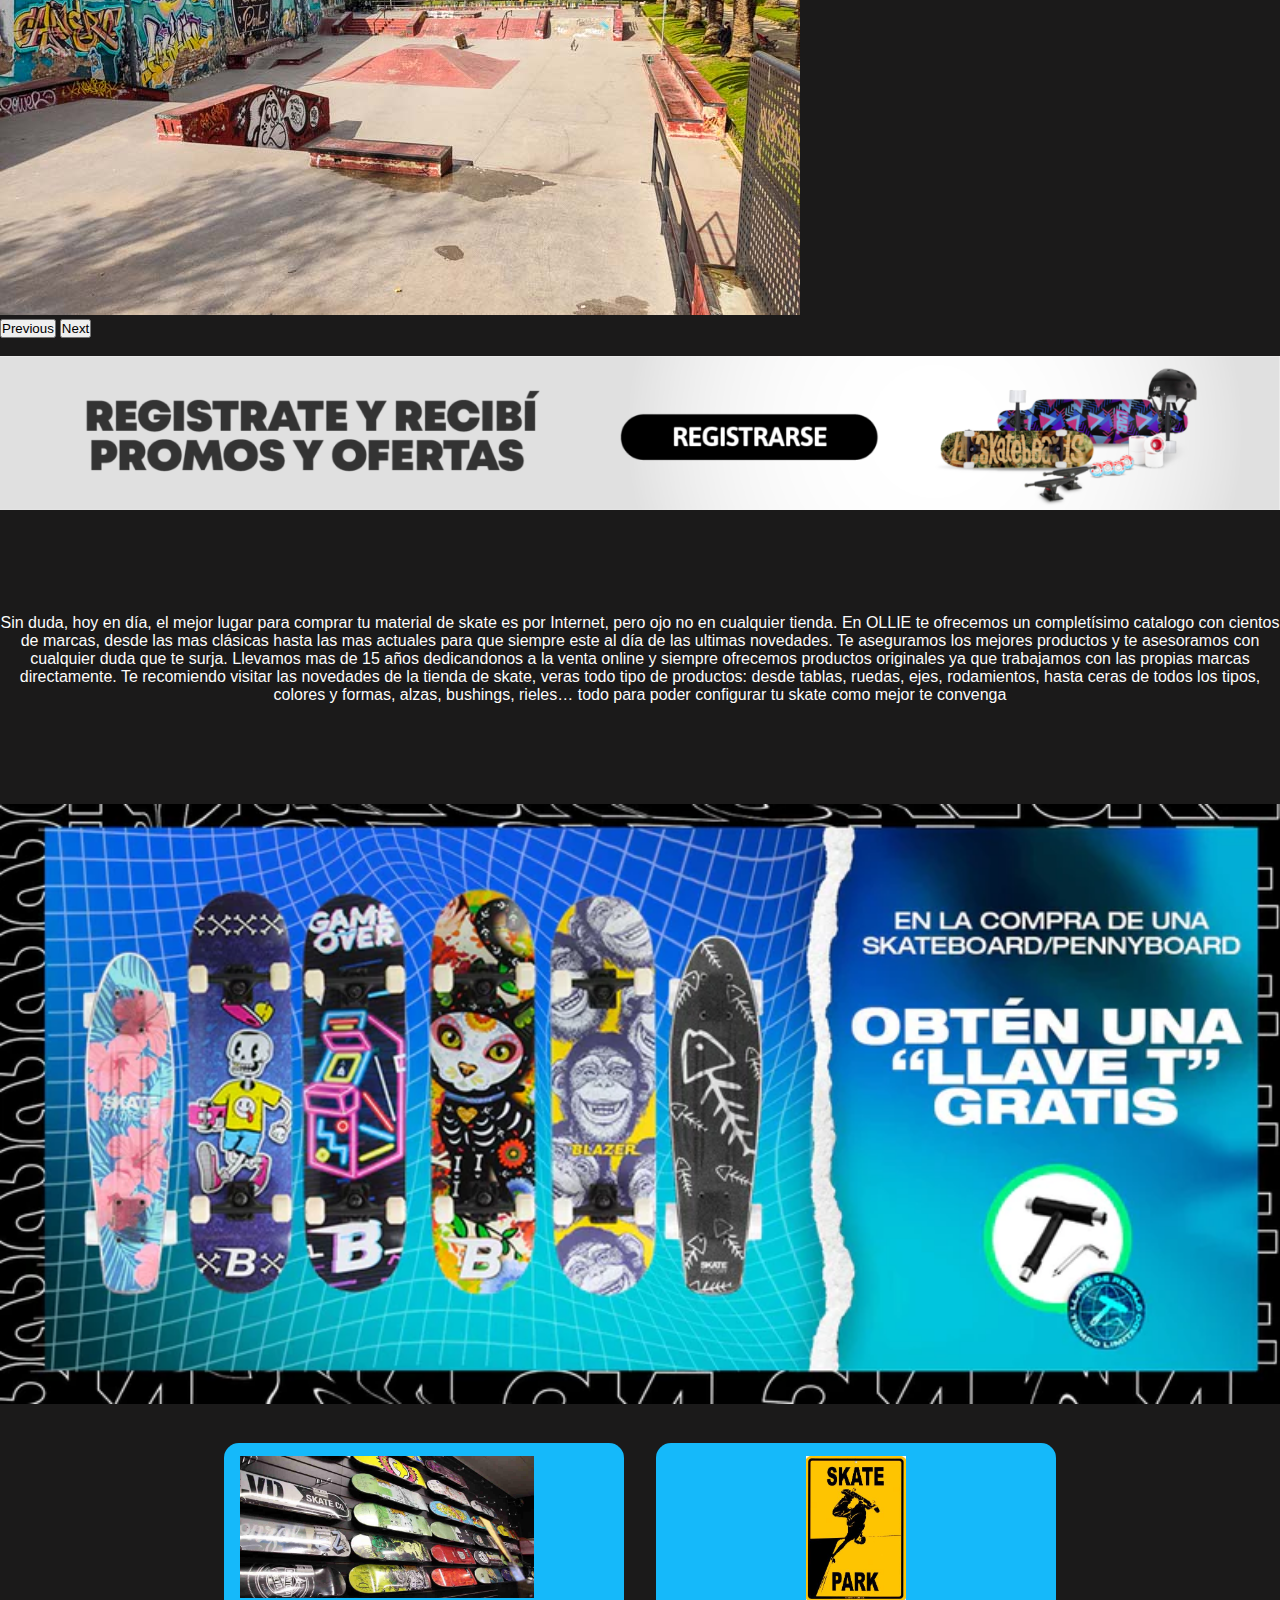
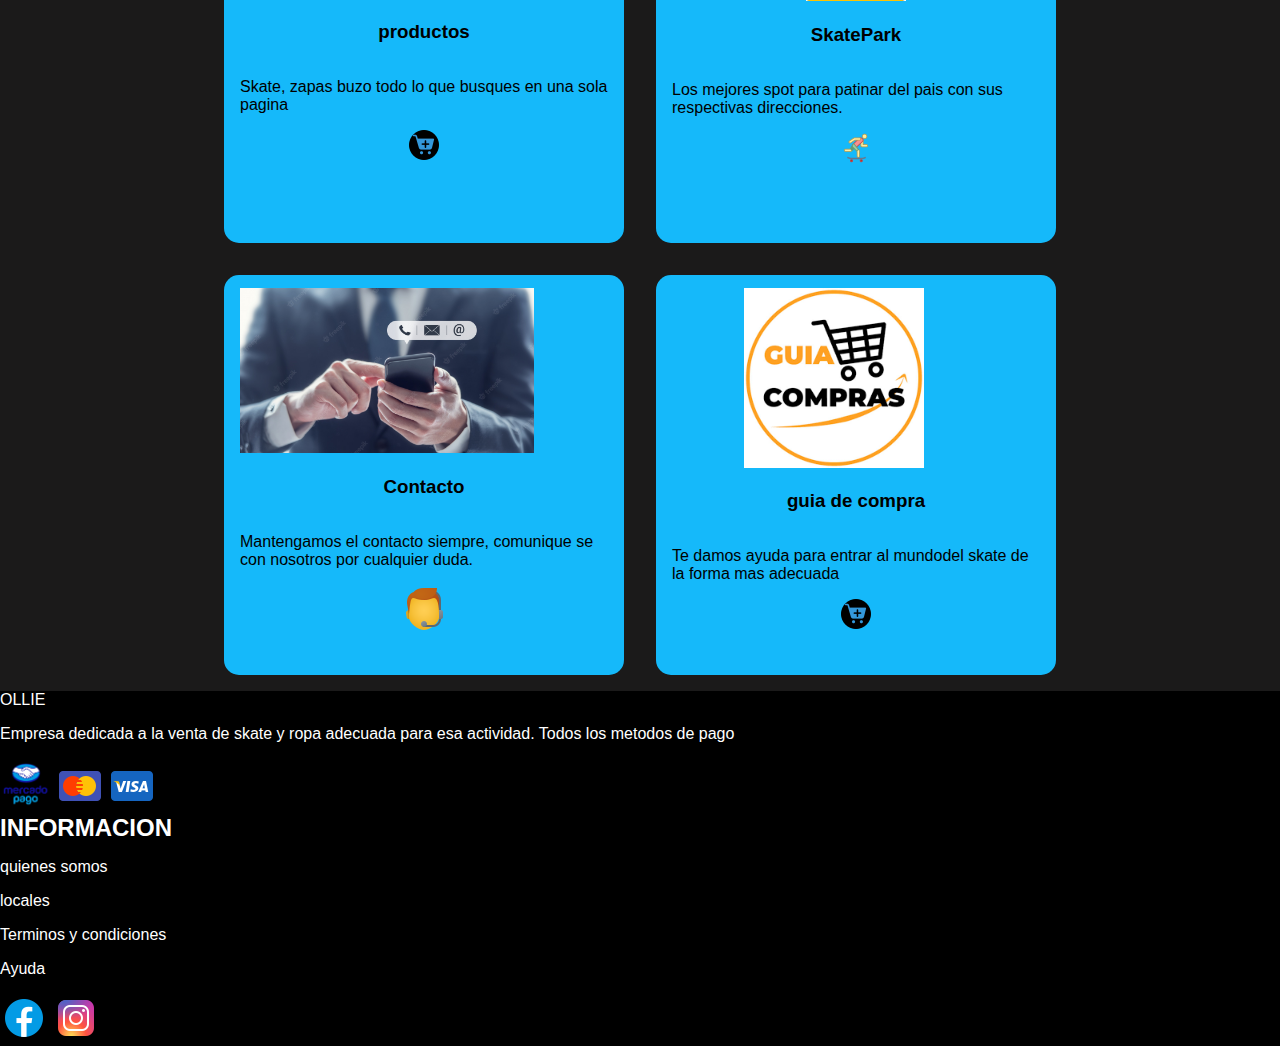
==== commit a8510483: "arregle el index" ====
--- a/index.html
+++ b/index.html
@@ -36,7 +36,7 @@
                 <a class="nav-link" href="./paginas/Skatepark.html">skatepark</a>
               </li>
             <li class="nav-item">
-              <a class="nav-link" href="./paginas/contacto.html">contacto/a>
+              <a class="nav-link" href="./paginas/contacto.html">contacto</a>
             </li>
           </ul>
       </div>
